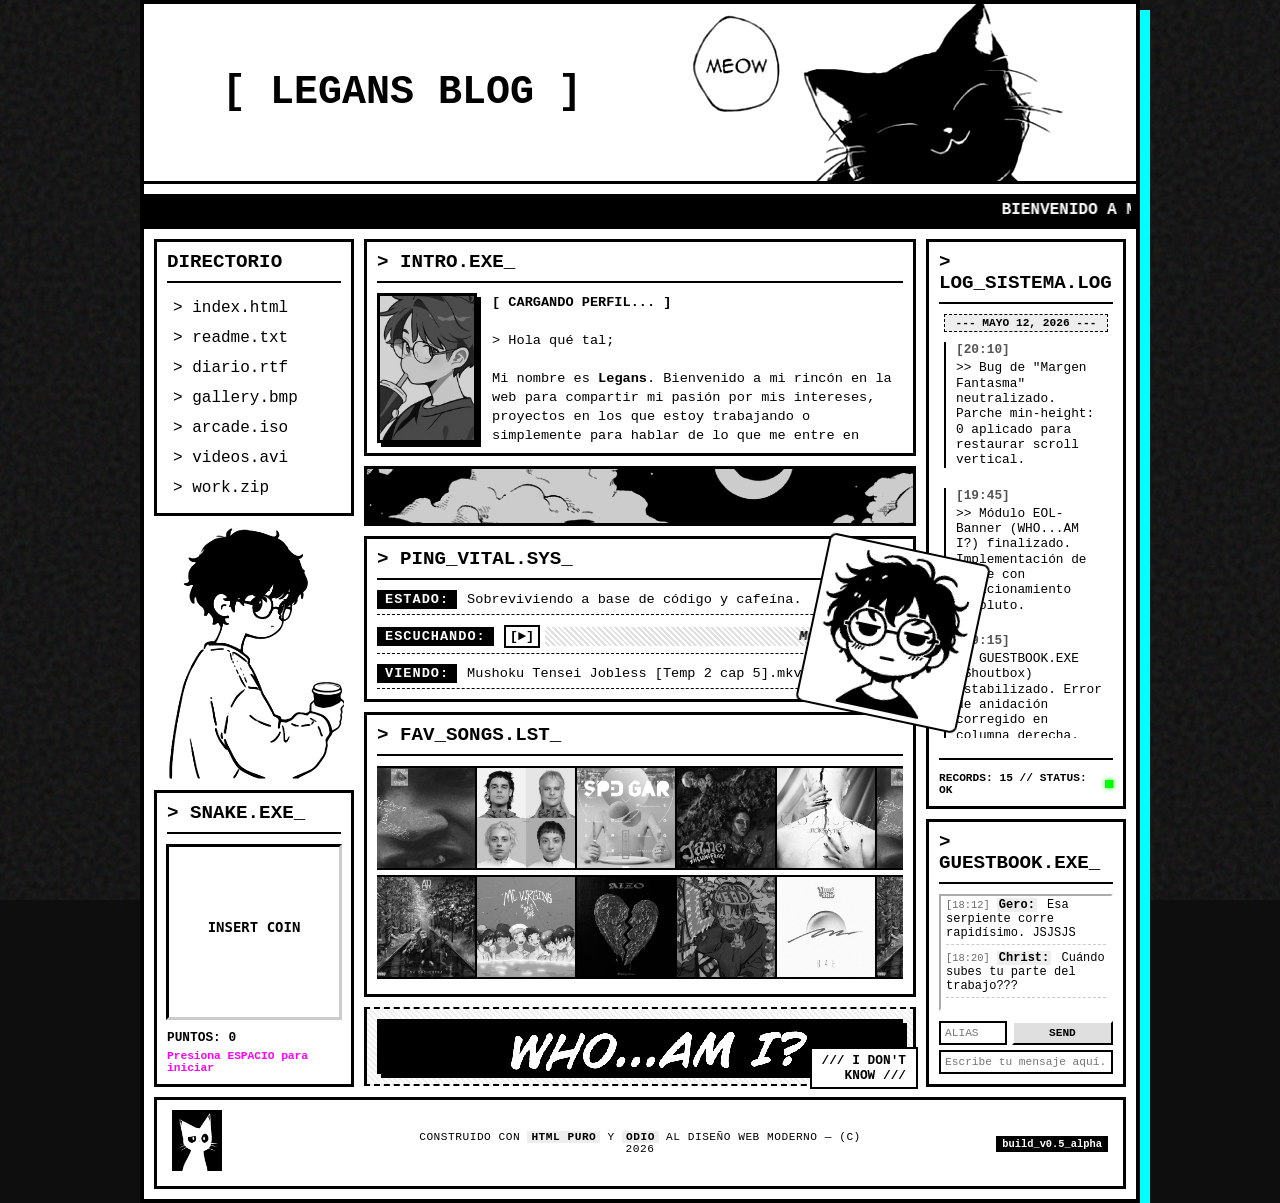
==== index.html @ 137f8ce3 "Add files via upload" ====
<!DOCTYPE html>
<html lang="es">
<head>
    <meta charset="UTF-8">
    <meta name="viewport" content="width=device-width, initial-scale=1.0">
    <title>~* Mi Espacio Y2K *~</title>
    <link rel="stylesheet" href="style.css">
</head>
<body>

    <div class="wrapper">
        <header class="manga-box" style="padding: 0; border: none; background: transparent;">
            <div class="banner-container">
                <div class="banner-content-box">
                    <h1 class="banner-title">[ LEGANS BLOG ]</h1>
                    
                    <div class="banner-img-box">
                        <img src="media/image/gato.jpg" alt="Imagen Gato Banner" class="banner-img">
                    </div>
                </div>
            </div>
            
            <div class="marquee-bar">
                <marquee scrollamount="5">BIENVENIDO A MI BLOG /// ERROR 404 /// <b>RECOMENDACION DEL DIA:</b> COME BACK TO EARTH - MAC MILLER</marquee>
            </div>
        </header>

        <div class="layout-grid">
            
        <nav class="sidebar left-side">
    
            <div class="manga-box directory-box">
                <h2>DIRECTORIO</h2>
                <ul>
                    <li><a href="#">> index.html</a></li>
                    <li><a href="#">> readme.txt</a></li>
                    <li><a href="#">> diario.rtf</a></li>
                    <li><a href="#">> gallery.bmp</a></li>
                    <li><a href="#">> arcade.iso</a></li>
                    <li><a href="#">> videos.avi</a></li>
                    <li><a href="#">> work.zip</a></li>
                </ul>
            </div>

            <div class="side-art-container">
                <img src="media/image/meme.jpg" alt="Side Art" class="side-art-img">
            </div>
        <div class="manga-box arcade-module">
            <h2>> snake.exe_</h2>
            <div class="canvas-container">
                <canvas id="snakeGame" width="170" height="170"></canvas>
            </div>
            <div class="arcade-controls">
                <p class="score-display">PUNTOS: <span id="snakeScore">0</span></p>
                <p class="blink-text retro-start-msg">Presiona ESPACIO para iniciar</p>
            </div>
        </div>
        </nav>

            <main class="content-area">
                <section class="manga-box">
<h2>> intro.exe_</h2>
    
    <div class="status-layout">
        <div class="avatar-box">
            <img src="media/image/icon me.png" alt="Avatar de Legans" class="avatar-img">
        </div>
        
        <div class="status-text scrollbar-retro">
            <p><b>[ CARGANDO PERFIL... ]</b></p>
            <br>
            <p>> Hola qué tal;</p>
            <br>
            <p>Mi nombre es <b>Legans</b>. Bienvenido a mi rincón en la web para compartir mi pasión por mis intereses, proyectos en los que estoy trabajando o simplemente para hablar de lo que me entre en gana. No soy mucho de hablar (o en este caso, escribir) pero se intenta.</p>
            <br>
            <p><b>>> MIS INTERESES / PASATIEMPOS:</b></p>
            <p>Paso gran parte del tiempo frente a mi computador, ya sea aprendiendo sobre cualquier cosa (programación, edición, animación, creación de contenido), o en la sala de casa viendo alguna peli, serie o a algún anime, como también escuchando música en aleatorio encontrando nuevos gustos.</p>
            <br>
            <p><i>[ FIN DE LA TRANSMISIÓN ]</i></p>
        </div>
    </div>
                </section>
        <div class="image-separator manga-box">
            <img src="media/image/luna.jpg" alt="Separador Manga" class="separator-img">
        </div>
<section class="manga-box current-status">
    
    <img src="media/image/yo mee.png" alt="Sticker status" class="status-sticker">

    <h2>> ping_vital.sys_</h2>
    
    <div class="status-grid">
        <div class="status-item">
            <span class="status-label">ESTADO:</span>
            <span class="status-value">Sobreviviendo a base de código y cafeína.</span>
        </div>
        
        <div class="status-item">
            <span class="status-label">ESCUCHANDO:</span>
            <button id="retro-play" onclick="toggleMusic()">[►]</button>
            <marquee scrollamount="4" class="status-marquee">Must be Love - Yung Bae.mp3</marquee>
            <audio id="myAudio" loop>
        <source src="media/audio/Must be love - Young bae.mp3" type="audio/mpeg">
    </audio>
        </div>
        
        <div class="status-item">
            <span class="status-label">VIENDO:</span>
            <span class="status-value">Mushoku Tensei Jobless [Temp 2 cap 5].mkv</span>
        </div>
    </div>
</section>
                
<section class="manga-box fav-songs-separator">
    <h2>> fav_songs.lst_</h2>
    <div class="cover-marquee-container">
        <div class="cover-track track-left">
            <img src="media/Caratulas/MmmM.png" alt="MmmM - MiloJ" class="album-cover">
            <img src="media/Caratulas/Himno del Mediocre.png" alt="Himno del Mediocre - CA7RIEL & Paco Amoroso" class="album-cover">
            <img src="media/Caratulas/Don't you want me (con Such).png" alt="Don't you want me (con Such) - PSYQUI" class="album-cover">
            <img src="media/Caratulas/Jane!.png" alt="Jane! - The Long Face" class="album-cover">
            <img src="media/Caratulas/Undress me .png" alt="Undress me - Cö shu Nie" class="album-cover">
            
            <img src="media/Caratulas/MmmM.png" alt="MmmM - MiloJ" class="album-cover">
            <img src="media/Caratulas/Himno del Mediocre.png" alt="Himno del Mediocre - CA7RIEL & Paco Amoroso" class="album-cover">
            <img src="media/Caratulas/Don't you want me (con Such).png" alt="Don't you want me (con Such) - PSYQUI" class="album-cover">
            <img src="media/Caratulas/Jane!.png" alt="Jane! - The Long Face" class="album-cover">
            <img src="media/Caratulas/Undress me .png" alt="Undress me - Cö shu Nie" class="album-cover">
        </div>
    </div>
    <div class="cover-marquee-container">
        <div class="cover-track track-right">
            <img src="media/Caratulas/Adventure Is Out There.png" alt="Adventure Is Out There - AJR" class="album-cover">
            <img src="media/Caratulas/Sundress.png" alt="Sundress - MC Virgins y Yung Bae" class="album-cover">
            <img src="media/Caratulas/Aizo.png" alt="AIZO - King Gnu" class="album-cover">
            <img src="media/Caratulas/IN_MY_HEAD.png" alt="IN_MY_HEAD - natori" class="album-cover">
            <img src="media/Caratulas/This Is It.png" alt="This Is It - Yung Bae" class="album-cover">
            
            <img src="media/Caratulas/Adventure Is Out There.png" alt="Adventure Is Out There - AJR" class="album-cover">
            <img src="media/Caratulas/Sundress.png" alt="Sundress - MC Virgins y Yung Bae" class="album-cover">
            <img src="media/Caratulas/Aizo.png" alt="AIZO - King Gnu" class="album-cover">
            <img src="media/Caratulas/IN_MY_HEAD.png" alt="IN_MY_HEAD - natori" class="album-cover">
            <img src="media/Caratulas/This Is It.png" alt="This Is It - Yung Bae" class="album-cover">
        </div>
    </div>
</section>

<div class="manga-box eol-banner">
    <div class="eol-composition">
        <img src="media/image/who am i.jpg" alt="System End of Line" class="eol-img">
        <div class="eol-text-badge">
            <span>/// I Don't</span>
            <span>Know ///</span>
        </div>
    </div>
</div>

</main>
            
<aside>
<div class="sidebar right-side manga-box system-log">
    <h2>> log_sistema.log</h2>
    
    <div class="log-entries scrollbar-retro">
        <div class="log-day-header">--- MAYO 12, 2026 ---</div>
        <div class="log-item">
            <span class="log-date">[20:10]</span>
            <p class="log-msg">>> Bug de "Margen Fantasma" neutralizado. Parche min-height: 0 aplicado para restaurar scroll vertical.</p>
        </div>
        <div class="log-item">
            <span class="log-date">[19:45]</span>
            <p class="log-msg">>> Módulo EOL-Banner (WHO...AM I?) finalizado. Implementación de Badge con posicionamiento absoluto.</p>
        </div>
        <div class="log-item">
            <span class="log-date">[19:15]</span>
            <p class="log-msg">>> GUESTBOOK.EXE (Shoutbox) estabilizado. Error de anidación corregido en columna derecha.</p>
        </div>
        <div class="log-item">
            <span class="log-date">[18:50]</span>
            <p class="log-msg">>> Reposicionamiento táctico de SNAKE.EXE. Ajuste manual de -20px para eliminar brecha visual.</p>
        </div>
        <div class="log-day-header">--- MAYO 11, 2026 ---</div>
        <div class="log-item">
            <span class="log-date">[22:30]</span>
            <p class="log-msg">>> Motor arcade SNAKE.EXE (Vanilla JS) en línea. Renderizado a 170x170px con estética pixel art.</p>
        </div>
        <div class="log-item">
            <span class="log-date">[17:22]</span>
            <p class="log-msg">>> Optimizando espaciado en encabezados H2. Corrigiendo colisión de caracteres '_'.</p>
        </div>
        <div class="log-item">
            <span class="log-date">[16:30]</span>
            <p class="log-msg">>> Limitador de volumen fijado en 0.2 (Protocolo anti-sordera).</p>
        </div>
        <div class="log-item">
            <span class="log-date">[16:05]</span>
            <p class="log-msg">>> Driver de audio instalado. Pista: Deftones - Cherry Waves.</p>
        </div>
        <div class="log-item">
            <span class="log-date">[14:10]</span>
            <p class="log-msg">>> Desplegando PING_VITAL.sys. Sticker diagonal detectado en cuadrante derecho.</p>
        </div>
        <div class="log-item">
            <span class="log-date">[11:40]</span>
            <p class="log-msg">>> Módulo intro.exe actualizado con datos del usuario: LEGANS.</p>
        </div>
        <div class="log-item">
            <span class="log-date">[09:15]</span>
            <p class="log-msg">>> Servidor ONLINE. Procesando banner superior y alineación de imagen.</p>
        </div>
        <div class="log-day-header">--- MAYO 10, 2026 ---</div>
        <div class="log-item">
            <span class="log-date">[21:30]</span>
            <p class="log-msg">>> Backup del sistema completado. Suspendiendo servidor...</p>
        </div>
        <div class="log-item">
            <span class="log-date">[18:20]</span>
            <p class="log-msg">>> Aplicando filtros de contraste Manga a contenedores principales.</p>
        </div>
        <div class="log-item">
            <span class="log-date">[15:45]</span>
            <p class="log-msg">>> Directorio de archivos indexado. Extensiones .exe y .mp3 vinculadas.</p>
        </div>
        <div class="log-item">
            <span class="log-date">[14:00]</span>
            <p class="log-msg">>> Inicializando núcleo Legans_OS. Estructura de 3 columnas cargada.</p>
        </div>
    </div>

    <div class="log-footer">
        <p>RECORDS: 15 // STATUS: OK</p>
        <div class="blink-dot"></div>
    </div>
</div>
<div class="manga-box shoutbox-module">
        <h2>> guestbook.exe_</h2>
        <div class="shoutbox-feed scrollbar-retro" id="shoutFeed">
            <div class="shout">
                <span class="shout-time">[18:00]</span> 
                <b class="shout-name">SYSADMIN:</b> 
                <span class="shout-msg">Módulo de comunicaciones en línea.</span>
            </div>
            <div class="shout">
                <span class="shout-time">[18:05]</span> 
                <b class="shout-name">Manu:</b> 
                <span class="shout-msg">Que pagina mas linda UwU</span>
            </div>
            <div class="shout">
                <span class="shout-time">[18:12]</span> 
                <b class="shout-name">Gero:</b> 
                <span class="shout-msg">Esa serpiente corre rapidísimo. JSJSJS</span>
            </div>
            <div class="shout">
                <span class="shout-time">[18:20]</span> 
                <b class="shout-name">Christ:</b> 
                <span class="shout-msg">Cuándo subes tu parte del trabajo???</span>
            </div>
    </div>
    <form id="shoutForm" class="shout-form">
        <div class="input-row">
            <input type="text" id="shoutUser" placeholder="ALIAS" maxlength="10" required autocomplete="off">
            <button type="submit" class="retro-btn">SEND</button>
        </div>
        <input type="text" id="shoutText" placeholder="Escribe tu mensaje aquí..." maxlength="60" required autocomplete="off">
    </form>
</div>
</aside>
</div>
    <footer class="manga-box main-footer">
    
        <div class="footer-left">
            <img src="media/image/cat foo.jpg" alt="System Icon" class="footer-mini-img">
        </div>
    
        <div class="footer-center">
            <p>Construido con <b>HTML PURO</b> y <b>ODIO</b> al diseño web moderno — (c) 2026</p>
        </div>
    
        <div class="footer-right">
            <span class="version-tag">build_v0.5_alpha</span>
        </div>
</footer>
</div>
<div id="retro-tooltip"></div>
<script src="script.js"></script>
    </div> 
</body>
</html>
---- style.css ----
/* paleta de colores */

:root {
    --bg-color: #ffffff;
    --text-color: #000000;
    --border-color: #000000;
    --glitch-cyan: #0ff;
    --glitch-magenta: #f0f;
}

* {
    box-sizing: border-box;
    margin: 0;
    padding: 0;
    font-family: "Courier New", Courier, monospace;
}

body {
    background-color: #0e0e0e; 
    margin: 0;
    position: relative;
}

/* fondo img tv */
body::before {
    content: "";
    position: fixed;
    top: 0;
    left: 0;
    width: 150%;
    height: 100%;
    background-image: url(media/image/fondo.svg) ;
    opacity: 0.10; 
    z-index: -1;
    pointer-events: none;
    animation: grain-flicker 0.2s steps(2) infinite;
}

@keyframes grain-flicker {
    0% { transform: translate(0, 0); }
    50% { transform: translate(-1%, -1%); }
    100% { transform: translate(1%, 1%); }
}

main, 
.main-content, 
.center-col,
.center-side {
    min-width: 0; 
    max-width: 100%;
}

.wrapper {
    max-width: 1000px;
    margin: 0 auto;
    background-color: var(--bg-color);
    border: 4px solid var(--border-color);
    box-shadow: 10px 10px 0px var(--glitch-cyan);
}

/* Cajas */
.manga-box {
    border: 3px solid var(--border-color);
    padding: 10px;
    background-color: var(--bg-color);
    margin-bottom: 10px;
}

/* Header */
header.manga-box {
    text-align: center;
    border-bottom: 5px solid var(--border-color);
    margin-bottom: 0;
}

.marquee-bar {
    background-color: var(--text-color);
    color: var(--bg-color);
    padding: 5px;
    font-weight: bold;
    border-top: 2px solid var(--border-color);
    margin-top: 10px;
}

/* Layout */
.layout-grid {
    display: grid;
    grid-template-columns: 200px 1fr 200px;
    gap: 10px;
    padding: 10px;
    background-color: #fff;
}

.sidebar ul {
    list-style: none;
}

.sidebar a {
    display: block;
    padding: 5px;
    color: var(--text-color);
    text-decoration: none;
    border: 1px solid transparent;
}

/* efecto glitch al pasar el cursor */
.sidebar a:hover {
    background-color: var(--text-color);
    color: var(--bg-color);
    text-shadow: 2px 0 var(--glitch-cyan), -2px 0 var(--glitch-magenta);
    border: 1px dashed var(--border-color);
}

h2 {
    font-size: 1.2rem;
    border-bottom: 2px solid var(--border-color);
    margin-bottom: 10px;
    text-transform: uppercase;
    padding-bottom: 8px;
    line-height: 1.1;
}

.status-layout {
    display: flex;
    gap: 15px; 
    align-items: flex-start;
    margin-top: 10px;
}

/* marco img avatar*/
.avatar-box {
    flex-shrink: 0;
    width: 100px;
    height: 150px;
    border: 3px solid var(--border-color);
    background-color: var(--bg-color);
    box-shadow: 4px 4px 0px var(--border-color);
    overflow: hidden;
}

/* filtro avatar*/
.avatar-img {
    width: 100%;
    height: 100%;
    object-fit: cover;
    filter: grayscale(100%) contrast(90%);
    transition: filter 0.3s ease-in-out;
}

.avatar-img:hover {
    filter: none;
}

/* caja de texto intro txt */
.status-text {
    flex-grow: 1;
    max-height: 150px;
    overflow-y: auto; 
    padding-right: 10px;
    font-size: 0.85rem;
    line-height: 1.4;
}

.scrollbar-retro::-webkit-scrollbar {
    width: 16px; 
}

/* fondo barra despazamiento */
.scrollbar-retro::-webkit-scrollbar-track {
    background: var(--bg-color);
    border-left: 2px solid var(--border-color);
    background-image: repeating-linear-gradient(
        45deg,
        #fff,
        #fff 2px,
        #ccc 2px,
        #ccc 4px
    );
}

/* cosito del scroll */
.scrollbar-retro::-webkit-scrollbar-thumb {
    background-color: var(--text-color);
    border: 2px solid var(--bg-color);
}

/* efecto cosito del scroll */
.scrollbar-retro::-webkit-scrollbar-thumb:hover {
    background-color: var(--glitch-cyan);
    border: 2px solid var(--glitch-magenta);
}

/* banner */
.banner-container {
    width: 100%;
    height: 180px;
    overflow: hidden;
    background-color: var(--bg-color);
    border-bottom: 3px solid var(--border-color);
    transition: filter 0.3s ease;
}

/* efecto invertido*/
.banner-container:hover {
    filter: grayscale(100%) contrast(200%) invert(100%);
}

/* caja cotenidos */
.banner-content-box {
    display: flex;
    width: 100%;
    height: 100%;
    align-items: center;
}

/* texto header */
.banner-title {
    flex: 1; 
    text-align: center;
    font-size: 2.5rem;
    font-weight: bold;
    color: var(--text-color); 
    margin: 0; 
    padding-left: 20px;
}

/* Contenedor img header*/
.banner-img-box {
    width: 50%;
    height: 100%;
    display: flex;
    justify-content: flex-end; 
    align-items: flex-end; 
    overflow: hidden;
}

.banner-img {
    width: auto;
    height: 100%;
    object-fit: cover;
    object-position: right bottom;
    filter: grayscale(100%) contrast(150%);
    transition: transform 0.3s ease;
}

/* efecto zoom */
.banner-container:hover .banner-img {
    transform: scale(1.05);
}

/* caja separador img */
.image-separator {
    padding: 0;
    height: 60px;
    overflow: hidden;
    display: flex;
    align-items: center;
    justify-content: center;
    background-color: var(--text-color);
}

.separator-img {
    width: 100%;
    height: 100%;
    object-fit: cover; 
    filter: grayscale(100%) contrast(150%);
    opacity: 0.8;
}

.current-status {
    position: relative;
    box-shadow: none; 
    overflow: visible;
}

.status-grid {
    display: flex;
    flex-direction: column;
    gap: 10px;
    margin-top: 10px;
    padding-left: 0;
    padding-right: 120px;
}

/* img estilo stiker*/
.status-sticker {
    position: absolute;
    left: auto; 
    right: -60px;
    top: 10px; 
    width: 160px;
    z-index: 100; 
    transform: rotate(12deg); 
    /* Efecto "Pegatina" */
    background-color: #fff;
    border: 4px solid #fff;
    outline: 2px solid #000;
    border-radius: 5px;
    filter: grayscale(100%) contrast(150%);
    transition: transform 0.2s ease, filter 0.2s ease;
}

/* efecto aumento */
.status-sticker:hover {
    filter: none; 
    transform: rotate(12deg) scale(1.1); 
}

.status-grid {
    display: flex;
    flex-direction: column;
    gap: 10px;
    margin-top: 10px;
    padding-left: 0; 
    padding-right: 0; 
    text-align: left; 
}

.status-item {
    display: flex;
    align-items: center;
    justify-content: flex-start;
    font-size: 0.85rem;
    border-bottom: 1px dashed var(--border-color);
    padding-bottom: 5px;
    width: 100%; 
}

/* etiquetas (ESTADO, ESCUCHANDO , VIENDO) */
.status-label {
    font-weight: bold;
    background-color: var(--text-color);
    color: var(--bg-color);
    padding: 2px 8px;
    margin-right: 10px;
    letter-spacing: 1px;
    white-space: nowrap;
}

.status-value {
    flex-grow: 1;
    text-align: left;
}

.status-marquee {
    flex-grow: 1;
    font-style: italic;
    font-weight: bold;
    background: repeating-linear-gradient(
        45deg,
        transparent,
        transparent 2px,
        #e0e0e0 2px,
        #e0e0e0 4px
    );
    padding: 2px 0;
}

/* reproductor de musica */
#retro-play {
    background-color: var(--bg-color);
    color: var(--text-color); 
    border: 2px solid var(--text-color); 
    font-family: "Courier New", Courier, monospace;
    font-size: 0.85rem;
    font-weight: bold;
    cursor: pointer;
    margin-right: 5px;
    padding: 2px 4px;
    transition: all 0.2s ease;
}

#retro-play:hover {
    background-color: var(--text-color);
    color: var(--glitch-cyan);
    box-shadow: 2px 2px 0px var(--glitch-magenta);
}

#retro-play:active {
    transform: translate(2px, 2px);
    box-shadow: none;
}

/* separador final "end of life" */

.eol-banner {
    margin-top: 10px;
    display: flex;
    justify-content: center; 
    border-top: 2px dashed var(--text-color);
    border-bottom: 2px dashed var(--text-color);
    background: repeating-linear-gradient(
        45deg,
        var(--bg-color),
        var(--bg-color) 2px,
        #f0f0f0 2px,
        #f0f0f0 4px
    );
}

.eol-composition {
    position: relative;
    display: inline-block; 
    width: 100%; 
}

.eol-img {
    width: 100%;
    max-height: 55px; 
    object-fit: cover;
    display: block;
    image-rendering: pixelated;
    filter: grayscale(100%) contrast(150%);
    border: 2px solid var(--text-color);
    box-shadow: 4px 4px 0px rgba(0,0,0,1);
}

.eol-text-badge {
    position: absolute;
    bottom: -15px;
    right: -15px;
    
    background-color: var(--bg-color);
    border: 2px solid var(--text-color);
    padding: 4px 10px;
    font-family: monospace;
    font-size: 0.8rem;
    font-weight: bold;
    color: var(--text-color);
    text-transform: uppercase;
    display: flex;
    flex-direction: column;
    align-items: flex-end;
}

/* columna izquiera */

.left-side {
    display: flex;
    flex-direction: column;
    justify-content: flex-start; 
    align-self: flex-start; 
}

.directory-box {
    height: fit-content;
    margin-bottom: 0;
}

/* imagen colunma izquierda */
.side-art-container {
    flex-grow: 1;
    display: flex;
    align-items: flex-start;
    justify-content: center;
    border: none; 
    padding: 10px 0;
    overflow: hidden;
}

.side-art-img {
    width: 100%;
    height: auto;
    max-width: 180px;
    filter: grayscale(100%) contrast(150%);
    animation: float 3s ease-in-out infinite;
}

@keyframes float {
    0% { transform: translateY(0px); }
    50% { transform: translateY(-10px); }
    100% { transform: translateY(0px); }
}

/* snake */

.arcade-module {
    margin-top: -10px;
    text-align: auto;
}

.canvas-container {
    display: flex;
    justify-content: center;
    margin-bottom: 10px;
}

#snakeGame {
    background-color: var(--bg-color);
    border-top: 3px solid #000;
    border-left: 3px solid #000;
    border-bottom: 3px solid #ccc;
    border-right: 3px solid #ccc;
    image-rendering: pixelated; 
    image-rendering: crisp-edges;
}

.arcade-controls {
    font-family: monospace;
    font-size: 0.8rem;
    font-weight: bold;
}

.score-display {
    margin: 0 0 5px 0;
    color: var(--text-color);
}

.retro-start-msg {
    margin: 0;
    font-size: 0.7rem;
    color: var(--glitch-magenta);
    animation: blinker 1s linear infinite;
}

@keyframes blinker {
    50% { opacity: 0; }
}

/* columna derecha */
.system-log {
    height: 570px; 
    display: flex;
    flex-direction: column;
    align-self: flex-start;
}

.log-entries {
    flex-grow: 1;   
    overflow-y: auto;
    min-height: 0;  
    margin-top: -20px;
    padding-top: 0;
    padding-left: 5px;
    padding-right: 5px;
}

.log-entries > :first-child {
    margin-top: 0 !important;
}
.right-side {
    display: flex;
    flex-direction: column;
    gap: 20px; 
    top: 10px;
    align-self: flex-start; 
}

.log-day-header {
    font-size: 0.7rem;
    font-weight: bold;
    text-align: center;
    color: var(--text-color);
    background-color: #eee; /* Gris muy claro para separar días */
    margin: 15px 0 10px 0;
    padding: 2px;
    border: 1px dashed var(--border-color);
}

.log-item {
    margin-bottom: 20px;
    padding-left: 10px;
    border-left: 2px solid var(--border-color);
    font-size: 0.8rem;
    transition: all 0.2s ease;
}

.log-item:hover {
    border-left: 2px solid var(--glitch-magenta);
    background-color: var(--text-color);
    color: var(--bg-color);
    transform: translateX(5px);
}

.log-date {
    font-weight: bold;
    color: #555;
    display: block;
    margin-bottom: 3px;
}

.log-item:hover .log-date {
    color: var(--glitch-cyan);
}

.log-msg {
    line-height: 1.2;
}

.log-footer {
    display: flex;
    justify-content: space-between;
    align-items: center;
    border-top: 2px solid var(--border-color);
    padding-top: 12px;
    font-size: 0.7rem;
    font-weight: bold;
}

.blink-dot {
    width: 8px;
    height: 8px;
    background-color: #0f0; /* Verde sistema */
    box-shadow: 0 0 5px #0f0;
    animation: blink 1s infinite;
}

@keyframes blink {
    0%, 100% { opacity: 1; }
    50% { opacity: 0; }
}

/* caja de comentarios*/

.shoutbox-module {
    margin-top: 10px;
    display: flex;
    flex-direction: column;
    height: 268px; 
}

.shoutbox-feed {
    flex-grow: 1;
    overflow-y: auto;
    border: 2px inset #fff;
    background-color: var(--bg-color);
    padding: 5px;
    margin-bottom: 10px;
    font-size: 0.75rem;
    font-family: monospace;
}

.shout {
    margin-bottom: 6px;
    border-bottom: 1px dashed #ccc;
    padding-bottom: 4px;
    word-wrap: break-word; 
}

.shout-time {
    color: #696969;
    font-size: 0.65rem;
}

.shout-name {
    color: var(--text-color);
    background-color: #eee;
    padding: 0 2px;
    margin-right: 3px;
}

.shout-form {
    display: flex;
    flex-direction: column;
    gap: 5px;
}

.input-row {
    display: flex;
    gap: 5px;
}

.shout-form input {
    background-color: var(--bg-color);
    border: 2px solid var(--text-color);
    color: var(--text-color);
    font-family: monospace;
    font-size: 0.7rem;
    padding: 4px;
    outline: none;
}

.shout-form input:focus {
    background-color: #e6ffff;
}

#shoutUser {
    width: 40%;
    text-transform: uppercase;
}

#shoutText {
    width: 100%;
    box-sizing: border-box;
}

.retro-btn {
    width: 60%;
    background-color: #dfdfdf;
    border-top: 2px solid #fff;
    border-left: 2px solid #fff;
    border-bottom: 2px solid #000;
    border-right: 2px solid #000;
    font-family: monospace;
    font-weight: bold;
    cursor: pointer;
    font-size: 0.7rem;
}

.retro-btn:active {
    border-top: 2px solid #000;
    border-left: 2px solid #000;
    border-bottom: 2px solid #fff;
    border-right: 2px solid #fff;
    background-color: #ccc;
}

/* separador songs */

.fav-songs-separator {
    margin: 10px 0;
    padding-bottom: 10px;
    width: 100%;
    max-width: 100%;
    box-sizing: border-box;
    overflow: hidden; 
}

.cover-marquee-container {
    width: 100%;
    overflow: hidden;
    border-top: 2px dashed var(--border-color);
    border-bottom: 2px dashed var(--border-color);
    margin-bottom: 5px;
    background-color: var(--text-color); 
}

.cover-track {
    display: flex;
    width: max-content; 
}

.album-cover {
    width: 100px; 
    height: 100px;
    object-fit: cover;
    border-right: 2px solid var(--border-color);
    filter: grayscale(100%) contrast(100%); 
    transition: filter 0.3s ease, transform 0.3s ease;
    cursor: help;
}

.track-left { animation: scroll-left 15s linear infinite; }
.track-right { animation: scroll-right 15s linear infinite; }

.cover-marquee-container:hover .track-left,
.cover-marquee-container:hover .track-right {
    animation-play-state: paused;
}

@keyframes scroll-left {
    0% { transform: translateX(0); }
    100% { transform: translateX(-50%); } 
}

@keyframes scroll-right {
    0% { transform: translateX(-50%); }
    100% { transform: translateX(0); }
}

#retro-tooltip {
    position: absolute;
    background-color: #ffffcc; 
    color: #000;
    border: 1px solid #000;
    padding: 3px 6px;
    font-family: "MS Sans Serif", "Tahoma", sans-serif;
    font-size: 11px;
    pointer-events: none; 
    display: none;
    z-index: 9999;
    box-shadow: 2px 2px 0px rgba(0,0,0,0.8);
    white-space: nowrap; 
}

/* footer */

.main-footer {
    margin-top: -10px;
    margin-left: 10px;
    margin-right: 10px;
    display: flex;
    justify-content: space-between;
    align-items: center; 
    padding: 10px 15px 10px;
    background-color: var(--bg-color);
    border-top: 3px solid var(--text-color);
}

.footer-left, .footer-right {
    flex: 1; 
}

.footer-center {
    flex: 2;
    text-align: center;
}

.footer-right {
    text-align: right;
}

.footer-center p {
    font-family: monospace;
    font-size: 0.7rem;
    margin: 0;
    text-transform: uppercase;
    letter-spacing: 0.5px;
}

.footer-center b {
    color: var(--text-color);
    background-color: #eee;
    padding: 0 4px;
}

.footer-mini-img {
    width: 50px;
    height: auto;
    filter: grayscale(100%) contrast(100%);
}

.version-tag {
    font-family: monospace;
    font-size: 0.65rem;
    font-weight: bold;
    background-color: var(--text-color);
    color: var(--bg-color);
    padding: 2px 6px;
}
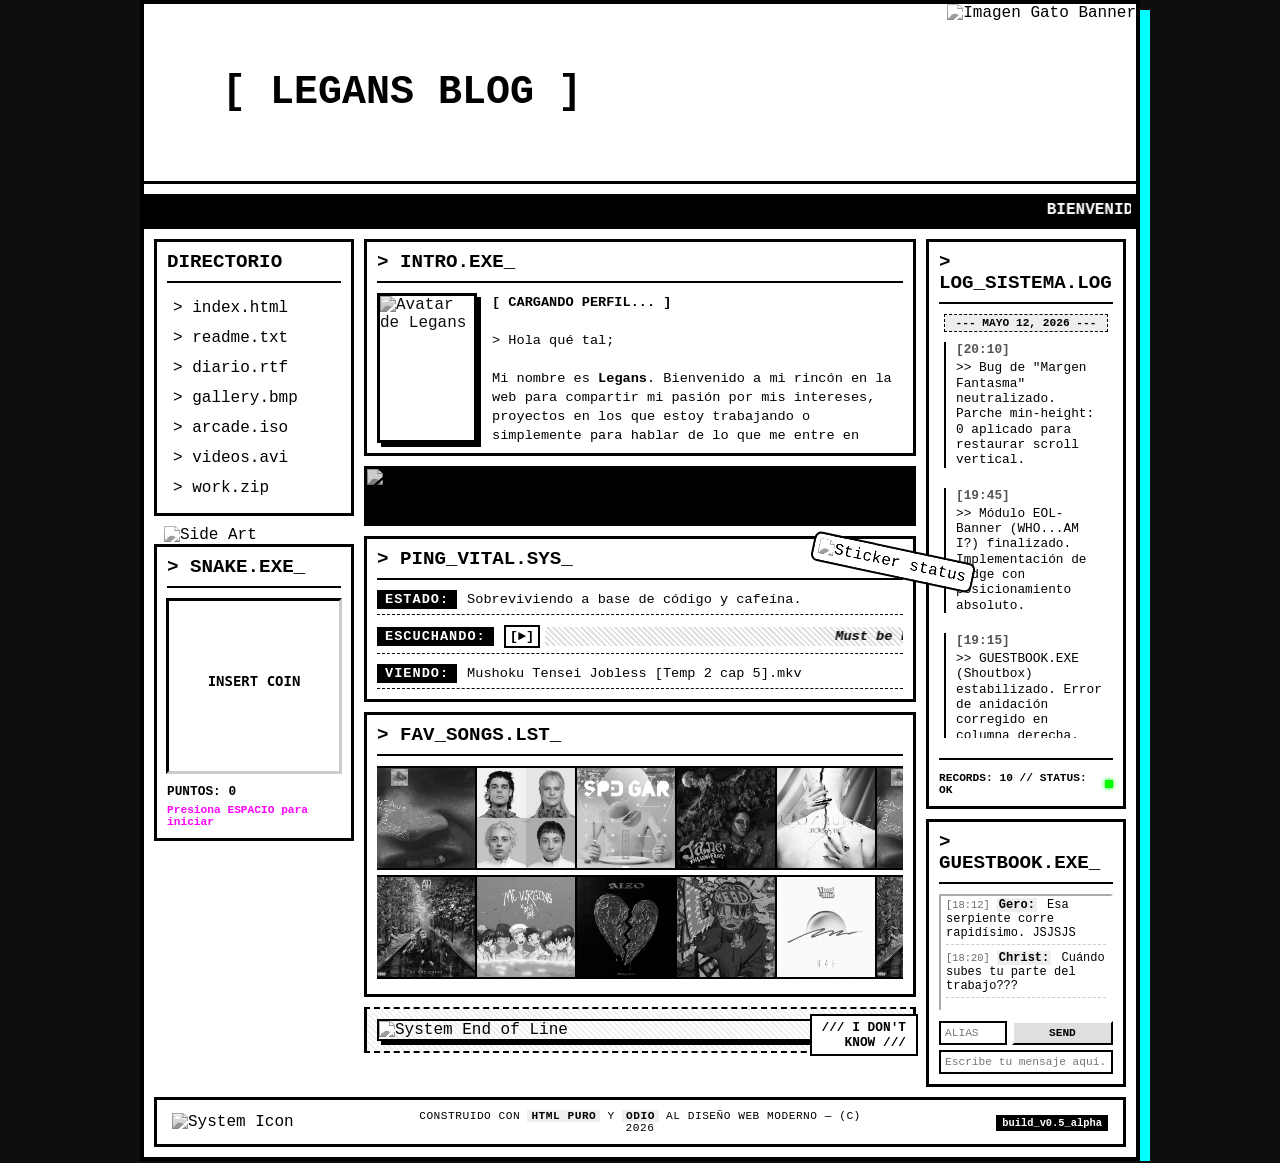
==== commit 41aa1d2a: "Adición archivo sonoro al blog" ====
--- a/index.html
+++ b/index.html
@@ -15,7 +15,7 @@
                     <h1 class="banner-title">[ LEGANS BLOG ]</h1>
                     
                     <div class="banner-img-box">
-                        <img src="media/image/gato.jpg" alt="Imagen Gato Banner" class="banner-img">
+                        <img src="media/Imagenes/gato.jpg" alt="Imagen Gato Banner" class="banner-img">
                     </div>
                 </div>
             </div>
@@ -38,12 +38,17 @@
                     <li><a href="#">> gallery.bmp</a></li>
                     <li><a href="#">> arcade.iso</a></li>
                     <li><a href="#">> videos.avi</a></li>
-                    <li><a href="#">> work.zip</a></li>
+                    <li class="dropdown-container">
+                        <a href="#">> work.zip</a>
+                            <div class="dropdown-menu">
+                                <a href="archivo-sonoro.html">>> archivo_sonoro.mp3</a>
+                            </div>
+                    </li>
                 </ul>
             </div>
 
             <div class="side-art-container">
-                <img src="media/image/meme.jpg" alt="Side Art" class="side-art-img">
+                <img src="media/Imagenes/meme.jpg" alt="Side Art" class="side-art-img">
             </div>
         <div class="manga-box arcade-module">
             <h2>> snake.exe_</h2>
@@ -63,7 +68,7 @@
     
     <div class="status-layout">
         <div class="avatar-box">
-            <img src="media/image/icon me.png" alt="Avatar de Legans" class="avatar-img">
+            <img src="media/Imagenes/icon me.png" alt="Avatar de Legans" class="avatar-img">
         </div>
         
         <div class="status-text scrollbar-retro">
@@ -81,11 +86,11 @@
     </div>
                 </section>
         <div class="image-separator manga-box">
-            <img src="media/image/luna.jpg" alt="Separador Manga" class="separator-img">
+            <img src="media/Imagenes/luna.jpg" alt="Separador Manga" class="separator-img">
         </div>
 <section class="manga-box current-status">
     
-    <img src="media/image/yo mee.png" alt="Sticker status" class="status-sticker">
+    <img src="media/Imagenes/yo mee.png" alt="Sticker status" class="status-sticker">
 
     <h2>> ping_vital.sys_</h2>
     
@@ -100,7 +105,7 @@
             <button id="retro-play" onclick="toggleMusic()">[►]</button>
             <marquee scrollamount="4" class="status-marquee">Must be Love - Yung Bae.mp3</marquee>
             <audio id="myAudio" loop>
-        <source src="media/audio/Must be love - Young bae.mp3" type="audio/mpeg">
+        <source src="media/audios/Must be love - Young bae.mp3" type="audio/mpeg">
     </audio>
         </div>
         
@@ -147,7 +152,7 @@
 
 <div class="manga-box eol-banner">
     <div class="eol-composition">
-        <img src="media/image/who am i.jpg" alt="System End of Line" class="eol-img">
+        <img src="media/Imagenes/who am i.jpg" alt="System End of Line" class="eol-img">
         <div class="eol-text-badge">
             <span>/// I Don't</span>
             <span>Know ///</span>
@@ -228,7 +233,7 @@
     </div>
 
     <div class="log-footer">
-        <p>RECORDS: 15 // STATUS: OK</p>
+        <p>RECORDS: 10 // STATUS: OK</p>
         <div class="blink-dot"></div>
     </div>
 </div>
@@ -269,7 +274,7 @@
     <footer class="manga-box main-footer">
     
         <div class="footer-left">
-            <img src="media/image/cat foo.jpg" alt="System Icon" class="footer-mini-img">
+            <img src="media/Imagenes/cat foo.jpg" alt="System Icon" class="footer-mini-img">
         </div>
     
         <div class="footer-center">
--- a/style.css
+++ b/style.css
@@ -1,5 +1,4 @@
-/* paleta de colores */
-
+/* Paleta de Colores */
 :root {
     --bg-color: #ffffff;
     --text-color: #000000;
@@ -21,7 +20,7 @@
     position: relative;
 }
 
-/* fondo img tv */
+/* Imagen efecto tv */
 body::before {
     content: "";
     position: fixed;
@@ -29,7 +28,7 @@
     left: 0;
     width: 150%;
     height: 100%;
-    background-image: url(media/image/fondo.svg) ;
+    background-image: url(media/Imagenes/fondo.svg) ;
     opacity: 0.10; 
     z-index: -1;
     pointer-events: none;
@@ -49,7 +48,6 @@
     min-width: 0; 
     max-width: 100%;
 }
-
 .wrapper {
     max-width: 1000px;
     margin: 0 auto;
@@ -66,7 +64,7 @@
     margin-bottom: 10px;
 }
 
-/* Header */
+/* Cabecera */
 header.manga-box {
     text-align: center;
     border-bottom: 5px solid var(--border-color);
@@ -103,12 +101,33 @@
     border: 1px solid transparent;
 }
 
-/* efecto glitch al pasar el cursor */
+/* Interacción pseudo-glitch básica en los enlaces */
 .sidebar a:hover {
     background-color: var(--text-color);
     color: var(--bg-color);
     text-shadow: 2px 0 var(--glitch-cyan), -2px 0 var(--glitch-magenta);
     border: 1px dashed var(--border-color);
+}
+
+.dropdown-container {
+    position: relative; /* Convierte al li en el ancla para el submenú */
+}
+
+.dropdown-menu {
+    display: none;
+    position: absolute;
+    top: 100%; /* Despliega justo debajo de work.zip */
+    left: 15px; 
+    background-color: var(--bg-color);
+    border: 2px solid var(--border-color);
+    box-shadow: 4px 4px 0px var(--glitch-magenta);
+    min-width: 220px;
+    z-index: 9999;
+    padding: 5px;
+}
+
+.dropdown-container:hover .dropdown-menu {
+    display: block;
 }
 
 h2 {
@@ -127,7 +146,7 @@
     margin-top: 10px;
 }
 
-/* marco img avatar*/
+/* El marco del Avatar*/
 .avatar-box {
     flex-shrink: 0;
     width: 100px;
@@ -138,7 +157,7 @@
     overflow: hidden;
 }
 
-/* filtro avatar*/
+/* Filtro avatar*/
 .avatar-img {
     width: 100%;
     height: 100%;
@@ -151,7 +170,7 @@
     filter: none;
 }
 
-/* caja de texto intro txt */
+/* La caja de texto intro txt */
 .status-text {
     flex-grow: 1;
     max-height: 150px;
@@ -165,7 +184,7 @@
     width: 16px; 
 }
 
-/* fondo barra despazamiento */
+/* El fondo de la barra */
 .scrollbar-retro::-webkit-scrollbar-track {
     background: var(--bg-color);
     border-left: 2px solid var(--border-color);
@@ -178,19 +197,19 @@
     );
 }
 
-/* cosito del scroll */
+/* El cuadrito que subes y bajas */
 .scrollbar-retro::-webkit-scrollbar-thumb {
     background-color: var(--text-color);
     border: 2px solid var(--bg-color);
 }
 
-/* efecto cosito del scroll */
+/* Efecto glitch al poner el mouse encima del scroll */
 .scrollbar-retro::-webkit-scrollbar-thumb:hover {
     background-color: var(--glitch-cyan);
     border: 2px solid var(--glitch-magenta);
 }
 
-/* banner */
+/* Contenedor del banner */
 .banner-container {
     width: 100%;
     height: 180px;
@@ -200,12 +219,12 @@
     transition: filter 0.3s ease;
 }
 
-/* efecto invertido*/
+/* invertido*/
 .banner-container:hover {
     filter: grayscale(100%) contrast(200%) invert(100%);
 }
 
-/* caja cotenidos */
+/* Caja de contenido*/
 .banner-content-box {
     display: flex;
     width: 100%;
@@ -213,7 +232,7 @@
     align-items: center;
 }
 
-/* texto header */
+/* El texto header*/
 .banner-title {
     flex: 1; 
     text-align: center;
@@ -243,12 +262,12 @@
     transition: transform 0.3s ease;
 }
 
-/* efecto zoom */
+/*zoom*/
 .banner-container:hover .banner-img {
     transform: scale(1.05);
 }
 
-/* caja separador img */
+/* Contenedor del Separador */
 .image-separator {
     padding: 0;
     height: 60px;
@@ -282,7 +301,7 @@
     padding-right: 120px;
 }
 
-/* img estilo stiker*/
+/* Imagen estilo stiker*/
 .status-sticker {
     position: absolute;
     left: auto; 
@@ -300,7 +319,7 @@
     transition: transform 0.2s ease, filter 0.2s ease;
 }
 
-/* efecto aumento */
+/* EFECTO INTERACTIVO */
 .status-sticker:hover {
     filter: none; 
     transform: rotate(12deg) scale(1.1); 
@@ -326,7 +345,7 @@
     width: 100%; 
 }
 
-/* etiquetas (ESTADO, ESCUCHANDO , VIENDO) */
+/* Las etiquetas negras (ESTADO, ESCUCHANDO , VIENDO) */
 .status-label {
     font-weight: bold;
     background-color: var(--text-color);
@@ -356,7 +375,7 @@
     padding: 2px 0;
 }
 
-/* reproductor de musica */
+/* Reproductor de musica */
 #retro-play {
     background-color: var(--bg-color);
     color: var(--text-color); 
@@ -380,8 +399,6 @@
     transform: translate(2px, 2px);
     box-shadow: none;
 }
-
-/* separador final "end of life" */
 
 .eol-banner {
     margin-top: 10px;
@@ -433,8 +450,7 @@
     align-items: flex-end;
 }
 
-/* columna izquiera */
-
+/* La columna izquiera Directorio*/
 .left-side {
     display: flex;
     flex-direction: column;
@@ -447,7 +463,7 @@
     margin-bottom: 0;
 }
 
-/* imagen colunma izquierda */
+/* imagen colunma izquierda*/
 .side-art-container {
     flex-grow: 1;
     display: flex;
@@ -471,8 +487,6 @@
     50% { transform: translateY(-10px); }
     100% { transform: translateY(0px); }
 }
-
-/* snake */
 
 .arcade-module {
     margin-top: -10px;
@@ -610,8 +624,6 @@
     50% { opacity: 0; }
 }
 
-/* caja de comentarios*/
-
 .shoutbox-module {
     margin-top: 10px;
     display: flex;
@@ -704,8 +716,6 @@
     border-right: 2px solid #fff;
     background-color: #ccc;
 }
-
-/* separador songs */
 
 .fav-songs-separator {
     margin: 10px 0;
@@ -773,8 +783,6 @@
     white-space: nowrap; 
 }
 
-/* footer */
-
 .main-footer {
     margin-top: -10px;
     margin-left: 10px;
@@ -827,4 +835,217 @@
     background-color: var(--text-color);
     color: var(--bg-color);
     padding: 2px 6px;
+}
+
+/* ========================================= */
+/* SISTEMA DE ARCHIVO SONORO (DESDE CERO)     */
+/* ========================================= */
+
+.retro-folder-title {
+    background: var(--text-color);
+    color: var(--bg-color);
+    padding: 6px 12px;
+    font-size: 1.1rem;
+    margin-bottom: 20px;
+    display: inline-block;
+    border: 2px solid var(--border-color);
+}
+
+.retro-card {
+    background-color: var(--bg-color);
+    border: 3px solid var(--border-color);
+    margin-bottom: 35px;
+    box-shadow: 6px 6px 0px var(--border-color);
+}
+
+.card-header {
+    background-color: var(--border-color);
+    color: var(--bg-color);
+    padding: 4px 10px;
+    font-weight: bold;
+    font-size: 0.9rem;
+    text-transform: uppercase;
+}
+
+/* Flexbox para poner imagen y patrón lado a lado */
+.visual-pair {
+    display: flex;
+    gap: 15px;
+    padding: 15px;
+}
+
+.drawing-box, .pattern-box {
+    flex: 1;
+    border: 2px solid var(--border-color);
+    background-color: #f0f0f0;
+    min-height: 220px;
+    display: flex;
+    flex-direction: column;
+    align-items: center;
+    justify-content: center;
+    overflow: hidden;
+    position: relative;
+}
+
+.drawing-box img {
+    width: 100%;
+    height: 100%; 
+    object-fit: cover; 
+    display: block;
+}
+
+.drawing-box figcaption {
+    background: #000;
+    color: #0ff; /* Texto cyan retro */
+    width: 100%;
+    text-align: center;
+    font-size: 0.75rem;
+    padding: 4px 0;
+    position: absolute;
+    bottom: 0;
+}
+
+/* ¡EL TRUCO MAGICO! Invierte el orden en tarjetas pares automágicamente */
+.retro-card:nth-child(even) .visual-pair {
+    flex-direction: row-reverse;
+}
+
+/* Contenedor del audio */
+.audio-container {
+    padding: 0 15px;
+    margin-bottom: 15px;
+}
+
+.retro-audio {
+    width: 100%;
+    /* Filtro brutalista para acoplar el reproductor nativo del navegador */
+    filter: grayscale(1) contrast(1.2); 
+}
+
+/* Caja de texto estilo terminal */
+.terminal-text {
+    background-color: #000000;
+    color: #ffffff;
+    margin: 15px;
+    padding: 12px;
+    font-size: 0.85rem;
+    line-height: 1.4;
+    border: 2px solid #333;
+    text-align: justify;
+}
+
+#patron-terraza {
+/*TRADUCCIÓN SENSORIAL:
+Este patrón CSS es una abstracción visual del dibujo 'Uni 1.jpg' 
+(Sección 'Terraza'). Representa la terraza como un espacio de 
+encuentro y transición. Las líneas finas e irregulares de color 
+verde oscuro (#0b4a18) que se cruzan emulan la densidad del trazado, el 
+dinamismo de la risa compartida y las conversaciones superpuestas, 
+mientras que el fondo base simboliza el 'silencio cómodo' y la 
+paz existente entre esos momentos sonoros.
+========================================= */
+
+/* Fondo blanco (o el que tengas configurado como base) */
+background-color: var(--bg-color); 
+
+background-image: 
+repeating-linear-gradient(
+45deg, 
+#0b4a18 0px, 
+#0b4a18 1px, 
+transparent 1px,         
+transparent 20px
+),
+
+repeating-linear-gradient(
+-15deg, 
+#0b4a18 0px, 
+#0b4a18 1px, 
+transparent 1px, 
+transparent 30px
+),
+
+repeating-linear-gradient(
+85deg, 
+#0b4a18 0px, 
+#0b4a18 1px, 
+transparent 1px, 
+transparent 25px
+);
+
+background-size: 100% 100%;
+}
+
+#patron-ascensor {
+/*TRADUCCIÓN SENSORIAL:
+Este patrón CSS traduce visualmente el dibujo 'Uni 2.jpg' correspondiente 
+al sonido del ascensor. Se utilizan múltiples gradientes lineales verticales
+de un tono verde oscuro (#0b4a18) para emular las densas líneas verticales del trazo original.
+Estas columnas representan el confinamiento del espacio y la direccionalidad 
+del movimiento entre pisos. La superposición de líneas finas y gruesas 
+crea una textura de interferencia que refleja la transición abrupta 
+y el vértigo de subir o bajar dentro del edificio.
+========================================= */
+
+background-color: var(--bg-color); /* Fondo base */
+
+background-image: 
+repeating-linear-gradient(
+to right, 
+#0b4a18 0px, 
+#0b4a18 3px, 
+transparent 3px, 
+transparent 12px
+),
+
+repeating-linear-gradient(
+to right, 
+rgba(11, 74, 24, 0.7) 0px, 
+rgba(11, 74, 24, 0.7) 1px, 
+transparent 1px, 
+transparent 8px
+),
+
+repeating-linear-gradient(
+to bottom, 
+transparent 0px, 
+transparent 15px, 
+rgba(11, 74, 24, 0.2) 15px, 
+rgba(11, 74, 24, 0.2) 16px
+);
+
+background-size: 100% 100%;
+}
+
+#patron-cafeteria {
+/* TRADUCCIÓN SENSORIAL:
+Este patrón CSS es una interpretación del dibujo 'Uni 3.jpg' 
+(Sección 'Cafetería'). A diferencia de los registros anteriores, 
+se han utilizado gradientes radiales y formas curvas para reflejar 
+la suavidad del trazo manual. El verde oscuro (#0b4a18) sobre fondo 
+neutro emula las conversaciones circulares, el ritmo pausado del 
+entorno y la naturaleza fluida de los momentos de descanso, 
+contrastando con la rigidez de los entornos de transición anteriores.
+========================================= */
+
+background-color: var(--bg-color);
+background-image: 
+repeating-linear-gradient(
+15deg, 
+#0b4a18 0px, 
+#0b4a18 2px, 
+transparent 2px, 
+transparent 40px
+),
+
+repeating-linear-gradient(
+-15deg, 
+#0b4a18 0px, 
+#0b4a18 2px, 
+transparent 2px, 
+transparent 40px
+);
+
+background-size: 80px 80px;
+border-radius: 50px 20px 50px 20px;
 }
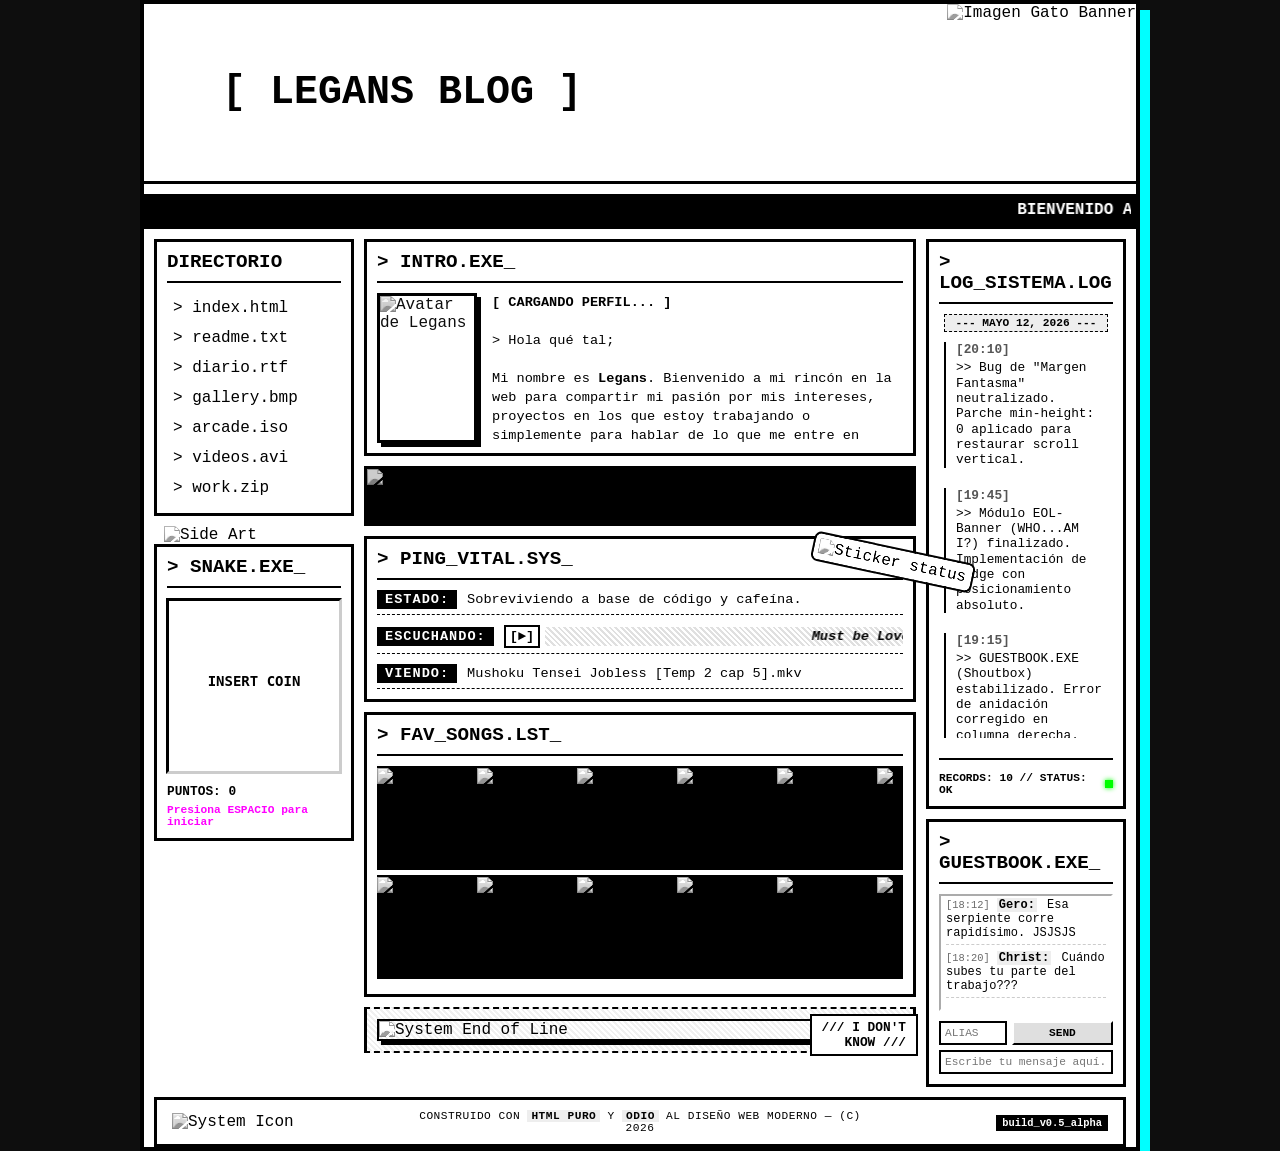
==== commit 59237bc7: "Add files via upload" ====
--- a/index.html
+++ b/index.html
@@ -1,293 +1,301 @@
-<!DOCTYPE html>
-<html lang="es">
-<head>
-    <meta charset="UTF-8">
-    <meta name="viewport" content="width=device-width, initial-scale=1.0">
-    <title>~* Mi Espacio Y2K *~</title>
-    <link rel="stylesheet" href="style.css">
-</head>
-<body>
-
-    <div class="wrapper">
-        <header class="manga-box" style="padding: 0; border: none; background: transparent;">
-            <div class="banner-container">
-                <div class="banner-content-box">
-                    <h1 class="banner-title">[ LEGANS BLOG ]</h1>
-                    
-                    <div class="banner-img-box">
-                        <img src="media/Imagenes/gato.jpg" alt="Imagen Gato Banner" class="banner-img">
-                    </div>
-                </div>
-            </div>
-            
-            <div class="marquee-bar">
-                <marquee scrollamount="5">BIENVENIDO A MI BLOG /// ERROR 404 /// <b>RECOMENDACION DEL DIA:</b> COME BACK TO EARTH - MAC MILLER</marquee>
-            </div>
-        </header>
-
-        <div class="layout-grid">
-            
-        <nav class="sidebar left-side">
-    
-            <div class="manga-box directory-box">
-                <h2>DIRECTORIO</h2>
-                <ul>
-                    <li><a href="#">> index.html</a></li>
-                    <li><a href="#">> readme.txt</a></li>
-                    <li><a href="#">> diario.rtf</a></li>
-                    <li><a href="#">> gallery.bmp</a></li>
-                    <li><a href="#">> arcade.iso</a></li>
-                    <li><a href="#">> videos.avi</a></li>
-                    <li class="dropdown-container">
-                        <a href="#">> work.zip</a>
-                            <div class="dropdown-menu">
-                                <a href="archivo-sonoro.html">>> archivo_sonoro.mp3</a>
-                            </div>
-                    </li>
-                </ul>
-            </div>
-
-            <div class="side-art-container">
-                <img src="media/Imagenes/meme.jpg" alt="Side Art" class="side-art-img">
-            </div>
-        <div class="manga-box arcade-module">
-            <h2>> snake.exe_</h2>
-            <div class="canvas-container">
-                <canvas id="snakeGame" width="170" height="170"></canvas>
-            </div>
-            <div class="arcade-controls">
-                <p class="score-display">PUNTOS: <span id="snakeScore">0</span></p>
-                <p class="blink-text retro-start-msg">Presiona ESPACIO para iniciar</p>
-            </div>
-        </div>
-        </nav>
-
-            <main class="content-area">
-                <section class="manga-box">
-<h2>> intro.exe_</h2>
-    
-    <div class="status-layout">
-        <div class="avatar-box">
-            <img src="media/Imagenes/icon me.png" alt="Avatar de Legans" class="avatar-img">
-        </div>
-        
-        <div class="status-text scrollbar-retro">
-            <p><b>[ CARGANDO PERFIL... ]</b></p>
-            <br>
-            <p>> Hola qué tal;</p>
-            <br>
-            <p>Mi nombre es <b>Legans</b>. Bienvenido a mi rincón en la web para compartir mi pasión por mis intereses, proyectos en los que estoy trabajando o simplemente para hablar de lo que me entre en gana. No soy mucho de hablar (o en este caso, escribir) pero se intenta.</p>
-            <br>
-            <p><b>>> MIS INTERESES / PASATIEMPOS:</b></p>
-            <p>Paso gran parte del tiempo frente a mi computador, ya sea aprendiendo sobre cualquier cosa (programación, edición, animación, creación de contenido), o en la sala de casa viendo alguna peli, serie o a algún anime, como también escuchando música en aleatorio encontrando nuevos gustos.</p>
-            <br>
-            <p><i>[ FIN DE LA TRANSMISIÓN ]</i></p>
-        </div>
-    </div>
-                </section>
-        <div class="image-separator manga-box">
-            <img src="media/Imagenes/luna.jpg" alt="Separador Manga" class="separator-img">
-        </div>
-<section class="manga-box current-status">
-    
-    <img src="media/Imagenes/yo mee.png" alt="Sticker status" class="status-sticker">
-
-    <h2>> ping_vital.sys_</h2>
-    
-    <div class="status-grid">
-        <div class="status-item">
-            <span class="status-label">ESTADO:</span>
-            <span class="status-value">Sobreviviendo a base de código y cafeína.</span>
-        </div>
-        
-        <div class="status-item">
-            <span class="status-label">ESCUCHANDO:</span>
-            <button id="retro-play" onclick="toggleMusic()">[►]</button>
-            <marquee scrollamount="4" class="status-marquee">Must be Love - Yung Bae.mp3</marquee>
-            <audio id="myAudio" loop>
-        <source src="media/audios/Must be love - Young bae.mp3" type="audio/mpeg">
-    </audio>
-        </div>
-        
-        <div class="status-item">
-            <span class="status-label">VIENDO:</span>
-            <span class="status-value">Mushoku Tensei Jobless [Temp 2 cap 5].mkv</span>
-        </div>
-    </div>
-</section>
-                
-<section class="manga-box fav-songs-separator">
-    <h2>> fav_songs.lst_</h2>
-    <div class="cover-marquee-container">
-        <div class="cover-track track-left">
-            <img src="media/Caratulas/MmmM.png" alt="MmmM - MiloJ" class="album-cover">
-            <img src="media/Caratulas/Himno del Mediocre.png" alt="Himno del Mediocre - CA7RIEL & Paco Amoroso" class="album-cover">
-            <img src="media/Caratulas/Don't you want me (con Such).png" alt="Don't you want me (con Such) - PSYQUI" class="album-cover">
-            <img src="media/Caratulas/Jane!.png" alt="Jane! - The Long Face" class="album-cover">
-            <img src="media/Caratulas/Undress me .png" alt="Undress me - Cö shu Nie" class="album-cover">
-            
-            <img src="media/Caratulas/MmmM.png" alt="MmmM - MiloJ" class="album-cover">
-            <img src="media/Caratulas/Himno del Mediocre.png" alt="Himno del Mediocre - CA7RIEL & Paco Amoroso" class="album-cover">
-            <img src="media/Caratulas/Don't you want me (con Such).png" alt="Don't you want me (con Such) - PSYQUI" class="album-cover">
-            <img src="media/Caratulas/Jane!.png" alt="Jane! - The Long Face" class="album-cover">
-            <img src="media/Caratulas/Undress me .png" alt="Undress me - Cö shu Nie" class="album-cover">
-        </div>
-    </div>
-    <div class="cover-marquee-container">
-        <div class="cover-track track-right">
-            <img src="media/Caratulas/Adventure Is Out There.png" alt="Adventure Is Out There - AJR" class="album-cover">
-            <img src="media/Caratulas/Sundress.png" alt="Sundress - MC Virgins y Yung Bae" class="album-cover">
-            <img src="media/Caratulas/Aizo.png" alt="AIZO - King Gnu" class="album-cover">
-            <img src="media/Caratulas/IN_MY_HEAD.png" alt="IN_MY_HEAD - natori" class="album-cover">
-            <img src="media/Caratulas/This Is It.png" alt="This Is It - Yung Bae" class="album-cover">
-            
-            <img src="media/Caratulas/Adventure Is Out There.png" alt="Adventure Is Out There - AJR" class="album-cover">
-            <img src="media/Caratulas/Sundress.png" alt="Sundress - MC Virgins y Yung Bae" class="album-cover">
-            <img src="media/Caratulas/Aizo.png" alt="AIZO - King Gnu" class="album-cover">
-            <img src="media/Caratulas/IN_MY_HEAD.png" alt="IN_MY_HEAD - natori" class="album-cover">
-            <img src="media/Caratulas/This Is It.png" alt="This Is It - Yung Bae" class="album-cover">
-        </div>
-    </div>
-</section>
-
-<div class="manga-box eol-banner">
-    <div class="eol-composition">
-        <img src="media/Imagenes/who am i.jpg" alt="System End of Line" class="eol-img">
-        <div class="eol-text-badge">
-            <span>/// I Don't</span>
-            <span>Know ///</span>
-        </div>
-    </div>
-</div>
-
-</main>
-            
-<aside>
-<div class="sidebar right-side manga-box system-log">
-    <h2>> log_sistema.log</h2>
-    
-    <div class="log-entries scrollbar-retro">
-        <div class="log-day-header">--- MAYO 12, 2026 ---</div>
-        <div class="log-item">
-            <span class="log-date">[20:10]</span>
-            <p class="log-msg">>> Bug de "Margen Fantasma" neutralizado. Parche min-height: 0 aplicado para restaurar scroll vertical.</p>
-        </div>
-        <div class="log-item">
-            <span class="log-date">[19:45]</span>
-            <p class="log-msg">>> Módulo EOL-Banner (WHO...AM I?) finalizado. Implementación de Badge con posicionamiento absoluto.</p>
-        </div>
-        <div class="log-item">
-            <span class="log-date">[19:15]</span>
-            <p class="log-msg">>> GUESTBOOK.EXE (Shoutbox) estabilizado. Error de anidación corregido en columna derecha.</p>
-        </div>
-        <div class="log-item">
-            <span class="log-date">[18:50]</span>
-            <p class="log-msg">>> Reposicionamiento táctico de SNAKE.EXE. Ajuste manual de -20px para eliminar brecha visual.</p>
-        </div>
-        <div class="log-day-header">--- MAYO 11, 2026 ---</div>
-        <div class="log-item">
-            <span class="log-date">[22:30]</span>
-            <p class="log-msg">>> Motor arcade SNAKE.EXE (Vanilla JS) en línea. Renderizado a 170x170px con estética pixel art.</p>
-        </div>
-        <div class="log-item">
-            <span class="log-date">[17:22]</span>
-            <p class="log-msg">>> Optimizando espaciado en encabezados H2. Corrigiendo colisión de caracteres '_'.</p>
-        </div>
-        <div class="log-item">
-            <span class="log-date">[16:30]</span>
-            <p class="log-msg">>> Limitador de volumen fijado en 0.2 (Protocolo anti-sordera).</p>
-        </div>
-        <div class="log-item">
-            <span class="log-date">[16:05]</span>
-            <p class="log-msg">>> Driver de audio instalado. Pista: Deftones - Cherry Waves.</p>
-        </div>
-        <div class="log-item">
-            <span class="log-date">[14:10]</span>
-            <p class="log-msg">>> Desplegando PING_VITAL.sys. Sticker diagonal detectado en cuadrante derecho.</p>
-        </div>
-        <div class="log-item">
-            <span class="log-date">[11:40]</span>
-            <p class="log-msg">>> Módulo intro.exe actualizado con datos del usuario: LEGANS.</p>
-        </div>
-        <div class="log-item">
-            <span class="log-date">[09:15]</span>
-            <p class="log-msg">>> Servidor ONLINE. Procesando banner superior y alineación de imagen.</p>
-        </div>
-        <div class="log-day-header">--- MAYO 10, 2026 ---</div>
-        <div class="log-item">
-            <span class="log-date">[21:30]</span>
-            <p class="log-msg">>> Backup del sistema completado. Suspendiendo servidor...</p>
-        </div>
-        <div class="log-item">
-            <span class="log-date">[18:20]</span>
-            <p class="log-msg">>> Aplicando filtros de contraste Manga a contenedores principales.</p>
-        </div>
-        <div class="log-item">
-            <span class="log-date">[15:45]</span>
-            <p class="log-msg">>> Directorio de archivos indexado. Extensiones .exe y .mp3 vinculadas.</p>
-        </div>
-        <div class="log-item">
-            <span class="log-date">[14:00]</span>
-            <p class="log-msg">>> Inicializando núcleo Legans_OS. Estructura de 3 columnas cargada.</p>
-        </div>
-    </div>
-
-    <div class="log-footer">
-        <p>RECORDS: 10 // STATUS: OK</p>
-        <div class="blink-dot"></div>
-    </div>
-</div>
-<div class="manga-box shoutbox-module">
-        <h2>> guestbook.exe_</h2>
-        <div class="shoutbox-feed scrollbar-retro" id="shoutFeed">
-            <div class="shout">
-                <span class="shout-time">[18:00]</span> 
-                <b class="shout-name">SYSADMIN:</b> 
-                <span class="shout-msg">Módulo de comunicaciones en línea.</span>
-            </div>
-            <div class="shout">
-                <span class="shout-time">[18:05]</span> 
-                <b class="shout-name">Manu:</b> 
-                <span class="shout-msg">Que pagina mas linda UwU</span>
-            </div>
-            <div class="shout">
-                <span class="shout-time">[18:12]</span> 
-                <b class="shout-name">Gero:</b> 
-                <span class="shout-msg">Esa serpiente corre rapidísimo. JSJSJS</span>
-            </div>
-            <div class="shout">
-                <span class="shout-time">[18:20]</span> 
-                <b class="shout-name">Christ:</b> 
-                <span class="shout-msg">Cuándo subes tu parte del trabajo???</span>
-            </div>
-    </div>
-    <form id="shoutForm" class="shout-form">
-        <div class="input-row">
-            <input type="text" id="shoutUser" placeholder="ALIAS" maxlength="10" required autocomplete="off">
-            <button type="submit" class="retro-btn">SEND</button>
-        </div>
-        <input type="text" id="shoutText" placeholder="Escribe tu mensaje aquí..." maxlength="60" required autocomplete="off">
-    </form>
-</div>
-</aside>
-</div>
-    <footer class="manga-box main-footer">
-    
-        <div class="footer-left">
-            <img src="media/Imagenes/cat foo.jpg" alt="System Icon" class="footer-mini-img">
-        </div>
-    
-        <div class="footer-center">
-            <p>Construido con <b>HTML PURO</b> y <b>ODIO</b> al diseño web moderno — (c) 2026</p>
-        </div>
-    
-        <div class="footer-right">
-            <span class="version-tag">build_v0.5_alpha</span>
-        </div>
-</footer>
-</div>
-<div id="retro-tooltip"></div>
-<script src="script.js"></script>
-    </div> 
-</body>
-</html>+<!DOCTYPE html>
+<html lang="es">
+<head>
+    <meta charset="UTF-8">
+    <meta name="viewport" content="width=device-width, initial-scale=1.0">
+    <title>~* Mi Espacio Y2K *~</title>
+    <link rel="stylesheet" href="css/global.css">
+    <link rel="stylesheet" href="css/index.css">
+</head>
+<body>
+
+<div class="wrapper">
+
+    <!-- ▸ HEADER -->
+    <header class="manga-box" style="padding: 0; border: none; background: transparent;">
+        <div class="banner-container">
+            <div class="banner-content-box">
+                <h1 class="banner-title">[ LEGANS BLOG ]</h1>
+                <div class="banner-img-box">
+                    <img src="media/Imagenes/index/gato.jpg" alt="Imagen Gato Banner" class="banner-img">
+                </div>
+            </div>
+        </div>
+        <div class="marquee-bar">
+            <marquee scrollamount="5">BIENVENIDO A MI BLOG /// ERROR 404 /// <b>RECOMENDACION DEL DIA:</b> COME BACK TO EARTH - MAC MILLER</marquee>
+        </div>
+    </header>
+
+    <!-- ▸ LAYOUT PRINCIPAL -->
+    <div class="layout-grid">
+
+        <!-- ━━━ SIDEBAR IZQUIERDO ━━━ -->
+        <nav class="sidebar left-side">
+
+            <div class="manga-box directory-box">
+                <h2>DIRECTORIO</h2>
+                <ul>
+                    <li><a href="#">> index.html</a></li>
+                    <li><a href="#">> readme.txt</a></li>
+                    <li><a href="#">> diario.rtf</a></li>
+                    <li><a href="#">> gallery.bmp</a></li>
+                    <li><a href="#">> arcade.iso</a></li>
+                    <li><a href="#">> videos.avi</a></li>
+                    <li class="dropdown-container">
+                        <a href="#">> work.zip</a>
+                        <div class="dropdown-menu">
+                            <a href="archivo-sonoro.html">>> archivo_sonoro.mp3</a>
+                            <a href="flexbox.html">>> flexbox.exe</a>
+                            <a href="grid.html">>> grid.exe</a>
+                            <a href="tipografias.html">>> tipografias.woff</a>
+                            <a href="glosario.html">>> glosario.exe</a>
+                        </div>
+                    </li>
+                </ul>
+            </div>
+
+            <div class="side-art-container">
+                <img src="media/Imagenes/index/meme.jpg" alt="Side Art" class="side-art-img">
+            </div>
+
+            <div class="manga-box arcade-module">
+                <h2>> snake.exe_</h2>
+                <div class="canvas-container">
+                    <canvas id="snakeGame" width="170" height="170"></canvas>
+                </div>
+                <div class="arcade-controls">
+                    <p class="score-display">PUNTOS: <span id="snakeScore">0</span></p>
+                    <p class="blink-text retro-start-msg">Presiona ESPACIO para iniciar</p>
+                </div>
+            </div>
+
+        </nav>
+
+        <!-- ━━━ CONTENIDO CENTRAL ━━━ -->
+        <main class="content-area">
+
+            <section class="manga-box">
+                <h2>> intro.exe_</h2>
+                <div class="status-layout">
+                    <div class="avatar-box">
+                        <img src="media/Imagenes/index/icon me.png" alt="Avatar de Legans" class="avatar-img">
+                    </div>
+                    <div class="status-text scrollbar-retro">
+                        <p><b>[ CARGANDO PERFIL... ]</b></p>
+                        <br>
+                        <p>> Hola qué tal;</p>
+                        <br>
+                        <p>Mi nombre es <b>Legans</b>. Bienvenido a mi rincón en la web para compartir mi pasión por mis intereses, proyectos en los que estoy trabajando o simplemente para hablar de lo que me entre en gana. No soy mucho de hablar (o en este caso, escribir) pero se intenta.</p>
+                        <br>
+                        <p><b>>> MIS INTERESES / PASATIEMPOS:</b></p>
+                        <p>Paso gran parte del tiempo frente a mi computador, ya sea aprendiendo sobre cualquier cosa (programación, edición, animación, creación de contenido), o en la sala de casa viendo alguna peli, serie o a algún anime, como también escuchando música en aleatorio encontrando nuevos gustos.</p>
+                        <br>
+                        <p><i>[ FIN DE LA TRANSMISIÓN ]</i></p>
+                    </div>
+                </div>
+            </section>
+
+            <div class="image-separator manga-box">
+                <img src="media/Imagenes/index/luna.jpg" alt="Separador Manga" class="separator-img">
+            </div>
+
+            <section class="manga-box current-status">
+                <img src="media/Imagenes/index/yo mee.png" alt="Sticker status" class="status-sticker">
+                <h2>> ping_vital.sys_</h2>
+                <div class="status-grid">
+                    <div class="status-item">
+                        <span class="status-label">ESTADO:</span>
+                        <span class="status-value">Sobreviviendo a base de código y cafeína.</span>
+                    </div>
+                    <div class="status-item">
+                        <span class="status-label">ESCUCHANDO:</span>
+                        <button id="retro-play" onclick="toggleMusic()">[►]</button>
+                        <marquee scrollamount="4" class="status-marquee">Must be Love - Yung Bae.mp3</marquee>
+                        <audio id="myAudio" loop>
+                            <source src="media/audios/index/Must be love - Young bae.mp3" type="audio/mpeg">
+                        </audio>
+                    </div>
+                    <div class="status-item">
+                        <span class="status-label">VIENDO:</span>
+                        <span class="status-value">Mushoku Tensei Jobless [Temp 2 cap 5].mkv</span>
+                    </div>
+                </div>
+            </section>
+
+            <section class="manga-box fav-songs-separator">
+                <h2>> fav_songs.lst_</h2>
+                <div class="cover-marquee-container">
+                    <div class="cover-track track-left">
+                        <img src="media/Imagenes/index/Caratulas/MmmM.png" alt="MmmM - MiloJ" class="album-cover">
+                        <img src="media/Imagenes/index/Caratulas/Himno del Mediocre.png" alt="Himno del Mediocre - CA7RIEL & Paco Amoroso" class="album-cover">
+                        <img src="media/Imagenes/index/Caratulas/Don't you want me (con Such).png" alt="Don't you want me (con Such) - PSYQUI" class="album-cover">
+                        <img src="media/Imagenes/index/Caratulas/Jane!.png" alt="Jane! - The Long Face" class="album-cover">
+                        <img src="media/Imagenes/index/Caratulas/Undress me .png" alt="Undress me - Cö shu Nie" class="album-cover">
+                        <!-- Duplicados para el loop infinito -->
+                        <img src="media/Imagenes/index/Caratulas/MmmM.png" alt="MmmM - MiloJ" class="album-cover">
+                        <img src="media/Imagenes/index/Caratulas/Himno del Mediocre.png" alt="Himno del Mediocre - CA7RIEL & Paco Amoroso" class="album-cover">
+                        <img src="media/Imagenes/index/Caratulas/Don't you want me (con Such).png" alt="Don't you want me (con Such) - PSYQUI" class="album-cover">
+                        <img src="media/Imagenes/index/Caratulas/Jane!.png" alt="Jane! - The Long Face" class="album-cover">
+                        <img src="media/Imagenes/index/Caratulas/Undress me .png" alt="Undress me - Cö shu Nie" class="album-cover">
+                    </div>
+                </div>
+                <div class="cover-marquee-container">
+                    <div class="cover-track track-right">
+                        <img src="media/Imagenes/index/Caratulas/Adventure Is Out There.png" alt="Adventure Is Out There - AJR" class="album-cover">
+                        <img src="media/Imagenes/index/Caratulas/Sundress.png" alt="Sundress - MC Virgins y Yung Bae" class="album-cover">
+                        <img src="media/Imagenes/index/Caratulas/Aizo.png" alt="AIZO - King Gnu" class="album-cover">
+                        <img src="media/Imagenes/index/Caratulas/IN_MY_HEAD.png" alt="IN_MY_HEAD - natori" class="album-cover">
+                        <img src="media/Imagenes/index/Caratulas/This Is It.png" alt="This Is It - Yung Bae" class="album-cover">
+                        <!-- Duplicados para el loop infinito -->
+                        <img src="media/Imagenes/index/Caratulas/Adventure Is Out There.png" alt="Adventure Is Out There - AJR" class="album-cover">
+                        <img src="media/Imagenes/index/Caratulas/Sundress.png" alt="Sundress - MC Virgins y Yung Bae" class="album-cover">
+                        <img src="media/Imagenes/index/Caratulas/Aizo.png" alt="AIZO - King Gnu" class="album-cover">
+                        <img src="media/Imagenes/index/Caratulas/IN_MY_HEAD.png" alt="IN_MY_HEAD - natori" class="album-cover">
+                        <img src="media/Imagenes/index/Caratulas/This Is It.png" alt="This Is It - Yung Bae" class="album-cover">
+                    </div>
+                </div>
+            </section>
+
+            <div class="manga-box eol-banner">
+                <div class="eol-composition">
+                    <img src="media/Imagenes/index/who am i.jpg" alt="System End of Line" class="eol-img">
+                    <div class="eol-text-badge">
+                        <span>/// I Don't</span>
+                        <span>Know ///</span>
+                    </div>
+                </div>
+            </div>
+
+        </main>
+
+        <!-- ━━━ SIDEBAR DERECHO ━━━ -->
+        <aside>
+            <div class="sidebar right-side manga-box system-log">
+                <h2>> log_sistema.log</h2>
+                <div class="log-entries scrollbar-retro">
+                    <div class="log-day-header">--- MAYO 12, 2026 ---</div>
+                    <div class="log-item">
+                        <span class="log-date">[20:10]</span>
+                        <p class="log-msg">>> Bug de "Margen Fantasma" neutralizado. Parche min-height: 0 aplicado para restaurar scroll vertical.</p>
+                    </div>
+                    <div class="log-item">
+                        <span class="log-date">[19:45]</span>
+                        <p class="log-msg">>> Módulo EOL-Banner (WHO...AM I?) finalizado. Implementación de Badge con posicionamiento absoluto.</p>
+                    </div>
+                    <div class="log-item">
+                        <span class="log-date">[19:15]</span>
+                        <p class="log-msg">>> GUESTBOOK.EXE (Shoutbox) estabilizado. Error de anidación corregido en columna derecha.</p>
+                    </div>
+                    <div class="log-item">
+                        <span class="log-date">[18:50]</span>
+                        <p class="log-msg">>> Reposicionamiento táctico de SNAKE.EXE. Ajuste manual de -20px para eliminar brecha visual.</p>
+                    </div>
+                    <div class="log-day-header">--- MAYO 11, 2026 ---</div>
+                    <div class="log-item">
+                        <span class="log-date">[22:30]</span>
+                        <p class="log-msg">>> Motor arcade SNAKE.EXE (Vanilla JS) en línea. Renderizado a 170x170px con estética pixel art.</p>
+                    </div>
+                    <div class="log-item">
+                        <span class="log-date">[17:22]</span>
+                        <p class="log-msg">>> Optimizando espaciado en encabezados H2. Corrigiendo colisión de caracteres '_'.</p>
+                    </div>
+                    <div class="log-item">
+                        <span class="log-date">[16:30]</span>
+                        <p class="log-msg">>> Limitador de volumen fijado en 0.2 (Protocolo anti-sordera).</p>
+                    </div>
+                    <div class="log-item">
+                        <span class="log-date">[16:05]</span>
+                        <p class="log-msg">>> Driver de audio instalado. Pista: Deftones - Cherry Waves.</p>
+                    </div>
+                    <div class="log-item">
+                        <span class="log-date">[14:10]</span>
+                        <p class="log-msg">>> Desplegando PING_VITAL.sys. Sticker diagonal detectado en cuadrante derecho.</p>
+                    </div>
+                    <div class="log-item">
+                        <span class="log-date">[11:40]</span>
+                        <p class="log-msg">>> Módulo intro.exe actualizado con datos del usuario: LEGANS.</p>
+                    </div>
+                    <div class="log-item">
+                        <span class="log-date">[09:15]</span>
+                        <p class="log-msg">>> Servidor ONLINE. Procesando banner superior y alineación de imagen.</p>
+                    </div>
+                    <div class="log-day-header">--- MAYO 10, 2026 ---</div>
+                    <div class="log-item">
+                        <span class="log-date">[21:30]</span>
+                        <p class="log-msg">>> Backup del sistema completado. Suspendiendo servidor...</p>
+                    </div>
+                    <div class="log-item">
+                        <span class="log-date">[18:20]</span>
+                        <p class="log-msg">>> Aplicando filtros de contraste Manga a contenedores principales.</p>
+                    </div>
+                    <div class="log-item">
+                        <span class="log-date">[15:45]</span>
+                        <p class="log-msg">>> Directorio de archivos indexado. Extensiones .exe y .mp3 vinculadas.</p>
+                    </div>
+                    <div class="log-item">
+                        <span class="log-date">[14:00]</span>
+                        <p class="log-msg">>> Inicializando núcleo Legans_OS. Estructura de 3 columnas cargada.</p>
+                    </div>
+                </div>
+                <div class="log-footer">
+                    <p>RECORDS: 10 // STATUS: OK</p>
+                    <div class="blink-dot"></div>
+                </div>
+            </div>
+
+            <div class="manga-box shoutbox-module">
+                <h2>> guestbook.exe_</h2>
+                <div class="shoutbox-feed scrollbar-retro" id="shoutFeed">
+                    <div class="shout">
+                        <span class="shout-time">[18:00]</span>
+                        <b class="shout-name">SYSADMIN:</b>
+                        <span class="shout-msg">Módulo de comunicaciones en línea.</span>
+                    </div>
+                    <div class="shout">
+                        <span class="shout-time">[18:05]</span>
+                        <b class="shout-name">Manu:</b>
+                        <span class="shout-msg">Que pagina mas linda UwU</span>
+                    </div>
+                    <div class="shout">
+                        <span class="shout-time">[18:12]</span>
+                        <b class="shout-name">Gero:</b>
+                        <span class="shout-msg">Esa serpiente corre rapidísimo. JSJSJS</span>
+                    </div>
+                    <div class="shout">
+                        <span class="shout-time">[18:20]</span>
+                        <b class="shout-name">Christ:</b>
+                        <span class="shout-msg">Cuándo subes tu parte del trabajo???</span>
+                    </div>
+                </div>
+                <form id="shoutForm" class="shout-form">
+                    <div class="input-row">
+                        <input type="text" id="shoutUser" placeholder="ALIAS" maxlength="10" required autocomplete="off">
+                        <button type="submit" class="retro-btn">SEND</button>
+                    </div>
+                    <input type="text" id="shoutText" placeholder="Escribe tu mensaje aquí..." maxlength="60" required autocomplete="off">
+                </form>
+            </div>
+        </aside>
+
+    </div><!-- /.layout-grid -->
+
+    <!-- ▸ FOOTER -->
+    <footer class="manga-box main-footer">
+        <div class="footer-left">
+            <img src="media/Imagenes/index/cat foo.jpg" alt="System Icon" class="footer-mini-img">
+        </div>
+        <div class="footer-center">
+            <p>Construido con <b>HTML PURO</b> y <b>ODIO</b> al diseño web moderno — (c) 2026</p>
+        </div>
+        <div class="footer-right">
+            <span class="version-tag">build_v0.5_alpha</span>
+        </div>
+    </footer>
+
+</div><!-- /.wrapper -->
+
+<div id="retro-tooltip"></div>
+<script src="script.js"></script>
+
+</body>
+</html>
--- a/css/global.css
+++ b/css/global.css
@@ -0,0 +1,314 @@
+/* ============================================================
+   GLOBAL.CSS — LEGANS BLOG
+   Estilos base compartidos por todas las páginas del sitio.
+   Importado por: index.html, archivo-sonoro.html, flexbox.html
+   ============================================================
+
+   1.  Variables & Reset
+   2.  Body y Fondo
+   3.  Wrapper y Caja manga-box
+   4.  Tipografía base (h2)
+   5.  Header y Marquee
+   6.  Footer
+   7.  Componentes reutilizables (scrollbar, tooltip, blink)
+
+   ============================================================ */
+
+
+/* ============================================================
+   1. VARIABLES Y RESET
+   ============================================================ */
+
+:root {
+    --bg-color:       #ffffff;
+    --text-color:     #000000;
+    --border-color:   #000000;
+    --glitch-cyan:    #0ff;
+    --glitch-magenta: #f0f;
+}
+
+* {
+    box-sizing: border-box;
+    margin: 0;
+    padding: 0;
+    font-family: "Courier New", Courier, monospace;
+}
+
+
+/* ============================================================
+   2. BODY Y FONDO
+   ============================================================ */
+
+body {
+    background-color: #0e0e0e;
+    position: relative;
+}
+
+/* Textura de ruido tipo TV */
+body::before {
+    content: "";
+    position: fixed;
+    top: 0; left: 0;
+    width: 150%;
+    height: 100%;
+    background-image: url(../media/Imagenes/index/fondo.svg);
+    opacity: 0.10;
+    z-index: -1;
+    pointer-events: none;
+    animation: grain-flicker 0.2s steps(2) infinite;
+}
+
+@keyframes grain-flicker {
+    0%   { transform: translate(0, 0); }
+    50%  { transform: translate(-1%, -1%); }
+    100% { transform: translate(1%, 1%); }
+}
+
+
+/* ============================================================
+   3. WRAPPER & CAJA MANGA-BOX
+   ============================================================ */
+
+.wrapper {
+    max-width: 1000px;
+    margin: 0 auto;
+    background-color: var(--bg-color);
+    border: 4px solid var(--border-color);
+    box-shadow: 10px 10px 0px var(--glitch-cyan);
+}
+
+/* Caja con borde estilo manga — módulo base del sitio */
+.manga-box {
+    border: 3px solid var(--border-color);
+    padding: 10px;
+    background-color: var(--bg-color);
+    margin-bottom: 10px;
+}
+
+/* Evita desbordamientos en columnas flex/grid */
+main,
+.main-content,
+.center-col,
+.center-side {
+    min-width: 0;
+    max-width: 100%;
+}
+
+
+/* ============================================================
+   4. TIPOGRAFÍA BASE
+   ============================================================ */
+
+h2 {
+    font-size: 1.2rem;
+    font-weight: bold;
+    text-transform: uppercase;
+    border-bottom: 2px solid var(--border-color);
+    padding-bottom: 8px;
+    margin-bottom: 10px;
+    line-height: 1.1;
+}
+
+
+/* ============================================================
+   5. HEADER & MARQUEE
+   ============================================================ */
+
+header.manga-box {
+    text-align: center;
+    border-bottom: 5px solid var(--border-color);
+    margin-bottom: 0;
+}
+
+/* Contenedor del banner superior (index) */
+.banner-container {
+    width: 100%;
+    height: 180px;
+    overflow: hidden;
+    background-color: var(--bg-color);
+    border-bottom: 3px solid var(--border-color);
+    transition: filter 0.3s ease;
+}
+
+.banner-container:hover {
+    filter: grayscale(100%) contrast(200%) invert(100%);
+}
+
+.banner-container:hover .banner-img {
+    transform: scale(1.05);
+}
+
+.banner-content-box {
+    display: flex;
+    width: 100%;
+    height: 100%;
+    align-items: center;
+}
+
+.banner-title {
+    flex: 1;
+    text-align: center;
+    font-size: 2.5rem;
+    font-weight: bold;
+    color: var(--text-color);
+    padding-left: 20px;
+}
+
+.banner-img-box {
+    width: 50%;
+    height: 100%;
+    display: flex;
+    justify-content: flex-end;
+    align-items: flex-end;
+    overflow: hidden;
+}
+
+.banner-img {
+    width: auto;
+    height: 100%;
+    object-fit: cover;
+    object-position: right bottom;
+    filter: grayscale(100%) contrast(150%);
+    transition: transform 0.3s ease;
+}
+
+/* Barra de marquee — compartida por todas las páginas */
+.marquee-bar {
+    background-color: var(--text-color);
+    color: var(--bg-color);
+    padding: 5px;
+    font-weight: bold;
+    border-top: 2px solid var(--border-color);
+    margin-top: 10px;
+}
+
+
+/* ============================================================
+   6. FOOTER
+   ============================================================ */
+
+.main-footer {
+    display: flex;
+    justify-content: space-between;
+    align-items: center;
+    margin: -10px 10px 0;
+    padding: 10px 15px;
+    background-color: var(--bg-color);
+    border-top: 3px solid var(--text-color);
+}
+
+.footer-left,
+.footer-right {
+    flex: 1;
+}
+
+.footer-center {
+    flex: 2;
+    text-align: center;
+}
+
+.footer-right {
+    text-align: right;
+}
+
+.footer-center p {
+    font-size: 0.7rem;
+    text-transform: uppercase;
+    letter-spacing: 0.5px;
+}
+
+.footer-center b {
+    color: var(--text-color);
+    background-color: #eee;
+    padding: 0 4px;
+}
+
+.footer-mini-img {
+    width: 50px;
+    height: auto;
+    filter: grayscale(100%) contrast(100%);
+}
+
+.version-tag {
+    font-size: 0.65rem;
+    font-weight: bold;
+    background-color: var(--text-color);
+    color: var(--bg-color);
+    padding: 2px 6px;
+}
+
+
+/* ============================================================
+   7. COMPONENTES REUTILIZABLES
+   ============================================================ */
+
+/* Scrollbar retro (webkit) */
+.scrollbar-retro::-webkit-scrollbar { width: 16px; }
+
+.scrollbar-retro::-webkit-scrollbar-track {
+    background: var(--bg-color);
+    border-left: 2px solid var(--border-color);
+    background-image: repeating-linear-gradient(
+        45deg,
+        #fff 0, #fff 2px,
+        #ccc 2px, #ccc 4px
+    );
+}
+
+.scrollbar-retro::-webkit-scrollbar-thumb {
+    background-color: var(--text-color);
+    border: 2px solid var(--bg-color);
+}
+
+.scrollbar-retro::-webkit-scrollbar-thumb:hover {
+    background-color: var(--glitch-cyan);
+    border: 2px solid var(--glitch-magenta);
+}
+
+/* Scrollbar global del navegador */
+html::-webkit-scrollbar { width: 16px; }
+
+html::-webkit-scrollbar-track {
+    background: var(--bg-color);
+    border-left: 2px solid var(--border-color);
+    background-image: repeating-linear-gradient(
+        45deg,
+        #fff 0, #fff 2px,
+        #ccc 2px, #ccc 4px
+    );
+}
+
+html::-webkit-scrollbar-thumb {
+    background-color: var(--text-color);
+    border: 2px solid var(--bg-color);
+}
+
+html::-webkit-scrollbar-thumb:hover {
+    background-color: var(--glitch-cyan);
+    border: 2px solid var(--glitch-magenta);
+}
+
+/* Tooltip retro estilo Windows 98 */
+#retro-tooltip {
+    position: absolute;
+    background-color: #ffffcc;
+    color: #000;
+    border: 1px solid #000;
+    padding: 3px 6px;
+    font-family: "MS Sans Serif", "Tahoma", sans-serif;
+    font-size: 11px;
+    pointer-events: none;
+    display: none;
+    z-index: 9999;
+    box-shadow: 2px 2px 0px rgba(0,0,0,0.8);
+    white-space: nowrap;
+}
+
+/* Texto parpadeante genérico */
+.blink-text {
+    animation: blinker 1s linear infinite;
+}
+
+@keyframes blinker {
+    50% { opacity: 0; }
+}
--- a/css/index.css
+++ b/css/index.css
@@ -0,0 +1,628 @@
+/* ============================================================
+   INDEX.CSS — LEGANS BLOG
+   Estilos exclusivos de index.html.
+   Requiere: global.css
+   ============================================================
+
+   1.  Layout principal (grid 3 columnas)
+   2.  Sidebar izquierdo
+   3.  Contenido central
+   4.  Sidebar derecho
+   5.  Media Queries
+
+   ============================================================ */
+
+
+/* ============================================================
+   1. LAYOUT PRINCIPAL (3 columnas)
+   ============================================================ */
+
+.layout-grid {
+    display: grid;
+    grid-template-columns: 200px 1fr 200px;
+    gap: 10px;
+    padding: 10px;
+    background-color: #fff;
+}
+
+
+/* ============================================================
+   2. SIDEBAR IZQUIERDO
+   ============================================================ */
+
+.left-side {
+    display: flex;
+    flex-direction: column;
+    justify-content: flex-start;
+    align-self: flex-start;
+}
+
+/* Directorio de archivos */
+.directory-box {
+    height: fit-content;
+    margin-bottom: 0;
+}
+
+.sidebar ul {
+    list-style: none;
+}
+
+.sidebar a {
+    display: block;
+    padding: 5px;
+    color: var(--text-color);
+    text-decoration: none;
+    border: 1px solid transparent;
+}
+
+.sidebar a:hover {
+    background-color: var(--text-color);
+    color: var(--bg-color);
+    text-shadow: 2px 0 var(--glitch-cyan), -2px 0 var(--glitch-magenta);
+    border: 1px dashed var(--border-color);
+}
+
+/* Submenú desplegable */
+.dropdown-container {
+    position: relative;
+}
+
+.dropdown-menu {
+    display: none;
+    position: absolute;
+    top: 100%;
+    left: 15px;
+    background-color: var(--bg-color);
+    border: 2px solid var(--border-color);
+    box-shadow: 4px 4px 0px var(--glitch-magenta);
+    min-width: 260px;
+    z-index: 9999;
+    padding: 5px;
+}
+
+.dropdown-container:hover .dropdown-menu {
+    display: block;
+}
+
+/* Imagen lateral flotante */
+.side-art-container {
+    flex-grow: 1;
+    display: flex;
+    align-items: flex-start;
+    justify-content: center;
+    border: none;
+    padding: 10px 0;
+    overflow: hidden;
+}
+
+.side-art-img {
+    width: 100%;
+    height: auto;
+    max-width: 180px;
+    filter: grayscale(100%) contrast(150%);
+    animation: float 3s ease-in-out infinite;
+}
+
+@keyframes float {
+    0%   { transform: translateY(0px); }
+    50%  { transform: translateY(-10px); }
+    100% { transform: translateY(0px); }
+}
+
+/* Módulo Snake */
+.arcade-module {
+    margin-top: -10px;
+}
+
+.canvas-container {
+    display: flex;
+    justify-content: center;
+    margin-bottom: 10px;
+}
+
+#snakeGame {
+    background-color: var(--bg-color);
+    border-top: 3px solid #000;
+    border-left: 3px solid #000;
+    border-bottom: 3px solid #ccc;
+    border-right: 3px solid #ccc;
+    image-rendering: pixelated;
+    image-rendering: crisp-edges;
+}
+
+.arcade-controls {
+    font-size: 0.8rem;
+    font-weight: bold;
+}
+
+.score-display {
+    margin: 0 0 5px 0;
+    color: var(--text-color);
+}
+
+.retro-start-msg {
+    margin: 0;
+    font-size: 0.7rem;
+    color: var(--glitch-magenta);
+    animation: blinker 1s linear infinite;
+}
+
+
+/* ============================================================
+   3. CONTENIDO CENTRAL
+   ============================================================ */
+
+/* --- Sección intro.exe --- */
+.status-layout {
+    display: flex;
+    gap: 15px;
+    align-items: flex-start;
+    margin-top: 10px;
+}
+
+.avatar-box {
+    flex-shrink: 0;
+    width: 100px;
+    height: 150px;
+    border: 3px solid var(--border-color);
+    background-color: var(--bg-color);
+    box-shadow: 4px 4px 0px var(--border-color);
+    overflow: hidden;
+}
+
+.avatar-img {
+    width: 100%;
+    height: 100%;
+    object-fit: cover;
+    filter: grayscale(100%) contrast(90%);
+    transition: filter 0.3s ease-in-out;
+}
+
+.avatar-img:hover {
+    filter: none;
+}
+
+.status-text {
+    flex-grow: 1;
+    max-height: 150px;
+    overflow-y: auto;
+    padding-right: 10px;
+    font-size: 0.85rem;
+    line-height: 1.4;
+}
+
+/* --- Separador de imagen entre secciones --- */
+.image-separator {
+    padding: 0;
+    height: 60px;
+    overflow: hidden;
+    display: flex;
+    align-items: center;
+    justify-content: center;
+    background-color: var(--text-color);
+}
+
+.separator-img {
+    width: 100%;
+    height: 100%;
+    object-fit: cover;
+    filter: grayscale(100%) contrast(150%);
+    opacity: 0.8;
+}
+
+/* --- Sección ping_vital.sys --- */
+.current-status {
+    position: relative;
+    overflow: visible;
+}
+
+.status-grid {
+    display: flex;
+    flex-direction: column;
+    gap: 10px;
+    margin-top: 10px;
+}
+
+.status-item {
+    display: flex;
+    align-items: center;
+    justify-content: flex-start;
+    font-size: 0.85rem;
+    border-bottom: 1px dashed var(--border-color);
+    padding-bottom: 5px;
+    width: 100%;
+}
+
+.status-label {
+    font-weight: bold;
+    background-color: var(--text-color);
+    color: var(--bg-color);
+    padding: 2px 8px;
+    margin-right: 10px;
+    letter-spacing: 1px;
+    white-space: nowrap;
+}
+
+.status-value {
+    flex-grow: 1;
+    text-align: left;
+}
+
+.status-marquee {
+    flex-grow: 1;
+    font-style: italic;
+    font-weight: bold;
+    background: repeating-linear-gradient(
+        45deg,
+        transparent,     transparent 2px,
+        #e0e0e0 2px,     #e0e0e0 4px
+    );
+    padding: 2px 0;
+}
+
+/* Sticker diagonal */
+.status-sticker {
+    position: absolute;
+    right: -60px;
+    top: 10px;
+    width: 160px;
+    z-index: 100;
+    transform: rotate(12deg);
+    background-color: #fff;
+    border: 4px solid #fff;
+    outline: 2px solid #000;
+    border-radius: 5px;
+    filter: grayscale(100%) contrast(150%);
+    transition: transform 0.2s ease, filter 0.2s ease;
+}
+
+.status-sticker:hover {
+    filter: none;
+    transform: rotate(12deg) scale(1.1);
+}
+
+/* Botón reproductor de música */
+#retro-play {
+    background-color: var(--bg-color);
+    color: var(--text-color);
+    border: 2px solid var(--text-color);
+    font-family: "Courier New", Courier, monospace;
+    font-size: 0.85rem;
+    font-weight: bold;
+    cursor: pointer;
+    margin-right: 5px;
+    padding: 2px 4px;
+    transition: all 0.2s ease;
+}
+
+#retro-play:hover {
+    background-color: var(--text-color);
+    color: var(--glitch-cyan);
+    box-shadow: 2px 2px 0px var(--glitch-magenta);
+}
+
+#retro-play:active {
+    transform: translate(2px, 2px);
+    box-shadow: none;
+}
+
+/* --- Carátulas de canciones favoritas --- */
+.fav-songs-separator {
+    margin: 10px 0;
+    padding-bottom: 10px;
+    width: 100%;
+    overflow: hidden;
+}
+
+.cover-marquee-container {
+    width: 100%;
+    overflow: hidden;
+    border-top: 2px dashed var(--border-color);
+    border-bottom: 2px dashed var(--border-color);
+    margin-bottom: 5px;
+    background-color: var(--text-color);
+}
+
+.cover-track {
+    display: flex;
+    width: max-content;
+}
+
+.album-cover {
+    width: 100px;
+    height: 100px;
+    object-fit: cover;
+    border-right: 2px solid var(--border-color);
+    filter: grayscale(100%) contrast(100%);
+    transition: filter 0.3s ease, transform 0.3s ease;
+    cursor: help;
+}
+
+.track-left  { animation: scroll-left  15s linear infinite; }
+.track-right { animation: scroll-right 15s linear infinite; }
+
+.cover-marquee-container:hover .track-left,
+.cover-marquee-container:hover .track-right {
+    animation-play-state: paused;
+}
+
+@keyframes scroll-left {
+    0%   { transform: translateX(0); }
+    100% { transform: translateX(-50%); }
+}
+
+@keyframes scroll-right {
+    0%   { transform: translateX(-50%); }
+    100% { transform: translateX(0); }
+}
+
+/* --- Banner EOL (Who am I) --- */
+.eol-banner {
+    margin-top: 10px;
+    display: flex;
+    justify-content: center;
+    border-top: 2px dashed var(--text-color);
+    border-bottom: 2px dashed var(--text-color);
+    background: repeating-linear-gradient(
+        45deg,
+        var(--bg-color),  var(--bg-color) 2px,
+        #f0f0f0 2px,       #f0f0f0 4px
+    );
+}
+
+.eol-composition {
+    position: relative;
+    display: inline-block;
+    width: 100%;
+}
+
+.eol-img {
+    width: 100%;
+    max-height: 55px;
+    object-fit: cover;
+    display: block;
+    image-rendering: pixelated;
+    filter: grayscale(100%) contrast(150%);
+    border: 2px solid var(--text-color);
+    box-shadow: 4px 4px 0px rgba(0,0,0,1);
+}
+
+.eol-text-badge {
+    position: absolute;
+    bottom: -15px;
+    right: -15px;
+    background-color: var(--bg-color);
+    border: 2px solid var(--text-color);
+    padding: 4px 10px;
+    font-size: 0.8rem;
+    font-weight: bold;
+    text-transform: uppercase;
+    display: flex;
+    flex-direction: column;
+    align-items: flex-end;
+}
+
+
+/* ============================================================
+   4. SIDEBAR DERECHO
+   ============================================================ */
+
+.right-side {
+    display: flex;
+    flex-direction: column;
+    gap: 20px;
+    align-self: flex-start;
+}
+
+/* Log del sistema */
+.system-log {
+    height: 570px;
+    display: flex;
+    flex-direction: column;
+    align-self: flex-start;
+}
+
+.log-entries {
+    flex-grow: 1;
+    overflow-y: auto;
+    min-height: 0;
+    margin-top: -20px;
+    padding: 0 5px;
+}
+
+.log-entries > :first-child {
+    margin-top: 0 !important;
+}
+
+.log-day-header {
+    font-size: 0.7rem;
+    font-weight: bold;
+    text-align: center;
+    color: var(--text-color);
+    background-color: #eee;
+    margin: 15px 0 10px 0;
+    padding: 2px;
+    border: 1px dashed var(--border-color);
+}
+
+.log-item {
+    margin-bottom: 20px;
+    padding-left: 10px;
+    border-left: 2px solid var(--border-color);
+    font-size: 0.8rem;
+    transition: all 0.2s ease;
+}
+
+.log-item:hover {
+    border-left-color: var(--glitch-magenta);
+    background-color: var(--text-color);
+    color: var(--bg-color);
+    transform: translateX(5px);
+}
+
+.log-date {
+    font-weight: bold;
+    color: #555;
+    display: block;
+    margin-bottom: 3px;
+}
+
+.log-item:hover .log-date {
+    color: var(--glitch-cyan);
+}
+
+.log-msg {
+    line-height: 1.2;
+}
+
+.log-footer {
+    display: flex;
+    justify-content: space-between;
+    align-items: center;
+    border-top: 2px solid var(--border-color);
+    padding-top: 12px;
+    font-size: 0.7rem;
+    font-weight: bold;
+}
+
+.blink-dot {
+    width: 8px;
+    height: 8px;
+    background-color: #0f0;
+    box-shadow: 0 0 5px #0f0;
+    animation: blink 1s infinite;
+}
+
+@keyframes blink {
+    0%, 100% { opacity: 1; }
+    50%       { opacity: 0; }
+}
+
+/* Shoutbox / Guestbook */
+.shoutbox-module {
+    margin-top: 10px;
+    display: flex;
+    flex-direction: column;
+    height: 268px;
+}
+
+.shoutbox-feed {
+    flex-grow: 1;
+    overflow-y: auto;
+    border: 2px inset #fff;
+    background-color: var(--bg-color);
+    padding: 5px;
+    margin-bottom: 10px;
+    font-size: 0.75rem;
+}
+
+.shout {
+    margin-bottom: 6px;
+    border-bottom: 1px dashed #ccc;
+    padding-bottom: 4px;
+    word-wrap: break-word;
+}
+
+.shout-time {
+    color: #696969;
+    font-size: 0.65rem;
+}
+
+.shout-name {
+    color: var(--text-color);
+    background-color: #eee;
+    padding: 0 2px;
+    margin-right: 3px;
+}
+
+.shout-form {
+    display: flex;
+    flex-direction: column;
+    gap: 5px;
+}
+
+.input-row {
+    display: flex;
+    gap: 5px;
+}
+
+.shout-form input {
+    background-color: var(--bg-color);
+    border: 2px solid var(--text-color);
+    color: var(--text-color);
+    font-family: monospace;
+    font-size: 0.7rem;
+    padding: 4px;
+    outline: none;
+}
+
+.shout-form input:focus {
+    background-color: #e6ffff;
+}
+
+#shoutUser {
+    width: 40%;
+    text-transform: uppercase;
+}
+
+#shoutText {
+    width: 100%;
+}
+
+.retro-btn {
+    width: 60%;
+    background-color: #dfdfdf;
+    border-top: 2px solid #fff;
+    border-left: 2px solid #fff;
+    border-bottom: 2px solid #000;
+    border-right: 2px solid #000;
+    font-family: monospace;
+    font-weight: bold;
+    font-size: 0.7rem;
+    cursor: pointer;
+}
+
+.retro-btn:active {
+    border-top: 2px solid #000;
+    border-left: 2px solid #000;
+    border-bottom: 2px solid #fff;
+    border-right: 2px solid #fff;
+    background-color: #ccc;
+}
+
+
+/* ============================================================
+   5. MEDIA QUERIES
+   ============================================================ */
+
+@media (max-width: 900px) {
+    .layout-grid {
+        display: flex !important;
+        flex-direction: column !important;
+        gap: 20px !important;
+    }
+
+    .sidebar,
+    .left-side,
+    .right-side {
+        position: static !important;
+        width: 100% !important;
+    }
+
+    .wrapper {
+        margin-top: 10px !important;
+        padding: 5px !important;
+    }
+
+    .manga-box {
+        margin: 10px 5px !important;
+        padding: 12px !important;
+    }
+
+    .banner-title,
+    h1, h2 {
+        font-size: 1.3rem !important;
+        text-align: center;
+        line-height: 1.3;
+    }
+}
